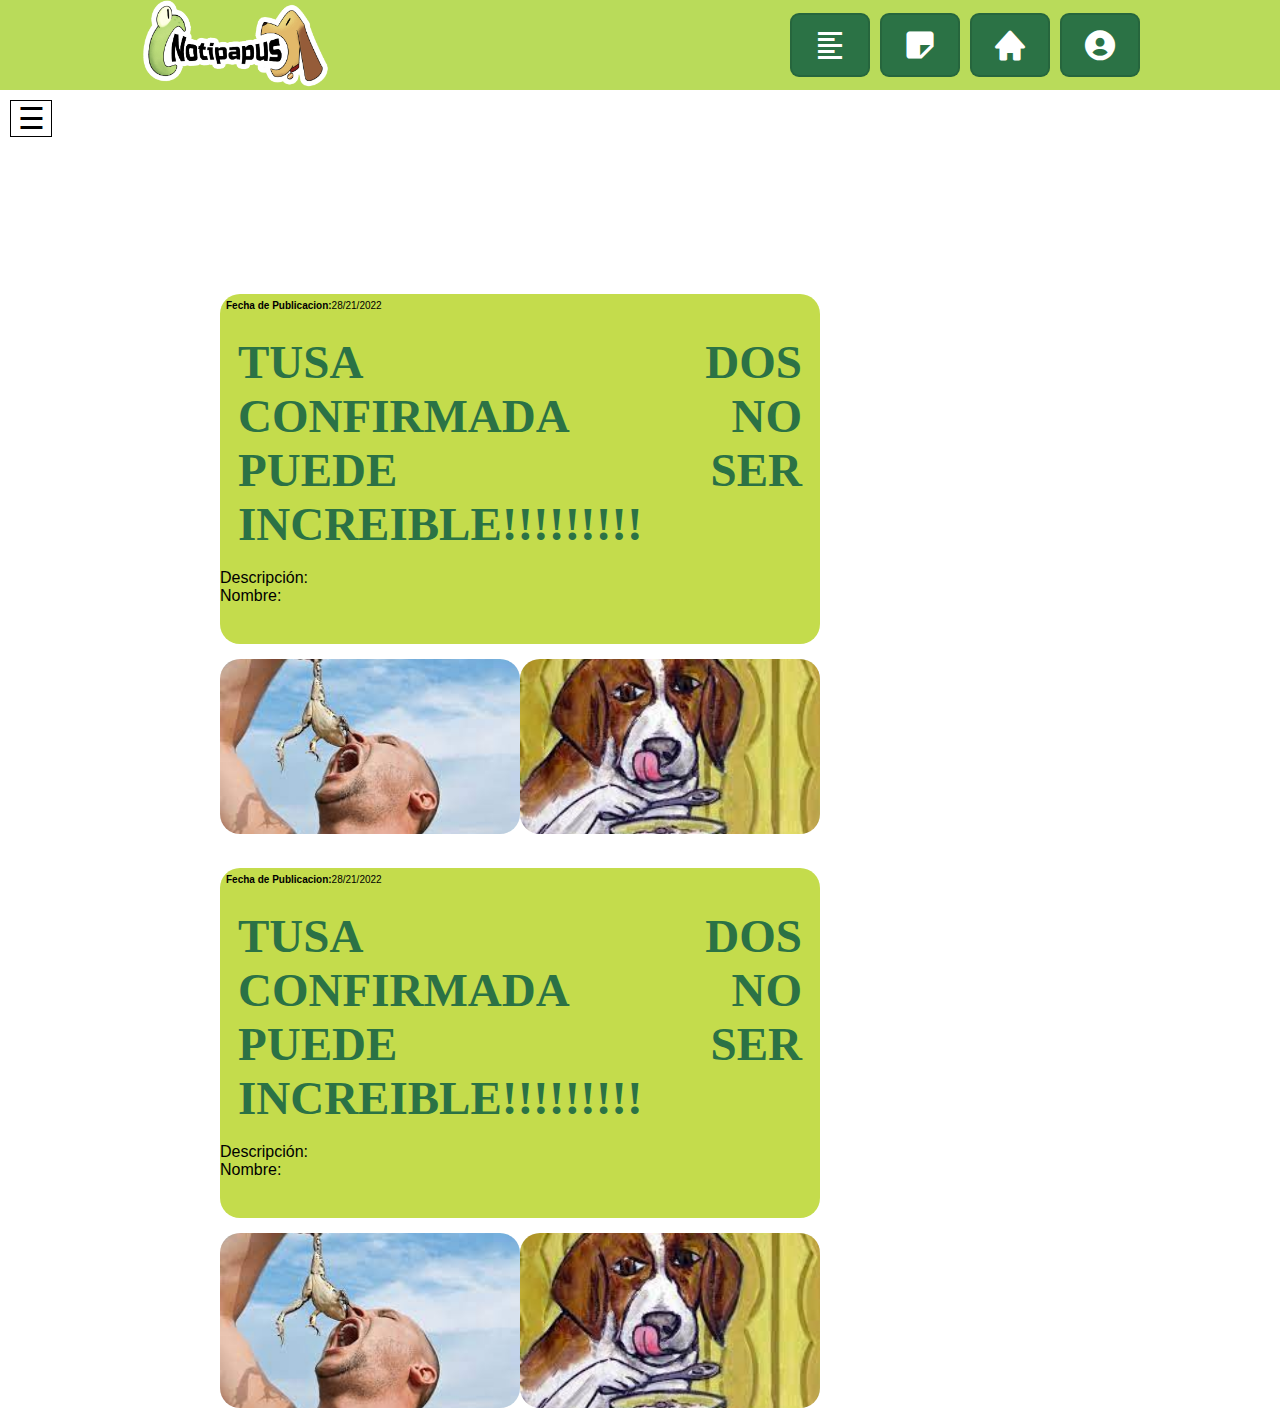
==== Dashboard/index.html @ 68c9abe8 "chido" ====
<!DOCTYPE html>
<html lang="en">

<head>
    <!---ICONOShsla-->
    <link href='https://unpkg.com/boxicons@2.1.1/css/boxicons.min.css' rel='stylesheet'>
    <link rel="stylesheet" href="https://cdnjs.cloudflare.com/ajax/libs/font-awesome/5.12.1/css/all.min.css">

    <meta chars¿et="utf-8" />
    <title>Dashboard</title>
    <link rel="stylesheet" href="css/style.css">

    <script src="js/jquery-3.6.0.min.js"></script>
</head>

<body>
    <header style="    background:hsla(76, 73%, 47%, 0.74) !important">

        <div class="inner-width">
            <a href="#" title="NOTIPAPU!!!" class="logo bx-flashing-hover"><img src="img/logonotipapus.png" alt=""></a>
            <i class='menu-toggle-btn bx bx-menu bx-md'></i>
            <nav class="navigation-menu">


                <a href="#" title="Sobre Nosotros" id="Nosotros" class='bx bx-align-left bx-md bx-tada-hover bx-border' '></i></a>
<a href="#" title="Crear Nota"  id="Notas"class='bx bxs-note bx-md bx-tada-hover bx-border '" ></i></a>
<a href="#" title="Inicio" id="Casa"class='crear bx bxs-home bx-md bx-tada-hover bx-border '"></i></a>
<a href="#" title="Perfil" id="Perfil"class='bx bxs-user-circle bx-md bx-tada-hover bx-border '"></i></a>

</nav>

</header>

    <div id="sidebar">
      
    <div class="toggle-btn">
        <span>&#9776;</span>        
    </div>
    <h1 style="float:right">SECCIONES</h1>
    <a>
        <img src="img/ranita.png" style="height:150px" alt="logotipo" class="Logo_Secciones">
    </a>

    <div class="custom">
        <div id="front_videos">
          <div class="large-2">
            <a>Deportes <br> </a>
            <a>Espectaculos <br> </a>
            <a>Deportes <br> </a>
            <a>Espectaculos <br> </a>
            <a>Deportes <br> </a>
            <a>Espectaculos <br> </a>
            <a>Deportes <br> </a>
            <a>Espectaculos <br> </a>          
            <a>Deportes <br> </a>
            <a>Espectaculos <br> </a>
            <a>Deportes <br> </a>
            <a>Espectaculos <br> </a>
            <a>Deportes <br> </a>
            <a>Espectaculos <br> </a>

          
            <div class="force-overflow"></div>
           
          </div>
          
        </div>
        
      </div>
      
     
  
<section class="Publicaciones">

  <div class="Casilla">
  
  
  <div class=CasillaFecha>
    <a style="font-weight:900">Fecha de Publicacion:</a><a>28/21/2022</a><br>  
  </div> 

  <div class="CasillaTitulo">            
  <span style=" font-weight:900"> TUSA DOS CONFIRMADA NO PUEDE SER INCREIBLE!!!!!!!!!</span><br>
  </div>
  <a style="font-weight:300"> Descripción:</a><br>        
  <a>Nombre:</a><br><br><br><br>  
  <table>   
  <a class="imagenPublic" ><img src="img/descarga.jpg" alt="logotipo" class="Logo_Secciones"></a>
 
  <a class="imagenPublic" ><img src="img/perrito.jfif" alt="logotipo" class="Logo_Secciones"></a>
   </table>  
</div>


<div class="Casilla">
  
  
  <div class=CasillaFecha>
    <a style="font-weight:900">Fecha de Publicacion:</a><a>28/21/2022</a><br>  
  </div> 

  <div class="CasillaTitulo">            
  <span style=" font-weight:900"> TUSA DOS CONFIRMADA NO PUEDE SER INCREIBLE!!!!!!!!!</span><br>
  </div>
  <a style="font-weight:300"> Descripción:</a><br>        
  <a>Nombre:</a><br><br><br><br>  
  <table>   
  <a class="imagenPublic" ><img src="img/descarga.jpg" alt="logotipo" class="Logo_Secciones"></a>
 
  <a class="imagenPublic" ><img src="img/perrito.jfif" alt="logotipo" class="Logo_Secciones"></a>
   </table>  
</div>




</section>


</div>


 


   

   <script src="js/abrir.js"> </script>
   <script src="js/Sidebar.js"> </script>
</body>
</html>
---- Dashboard/css/style.css ----
*{
    margin: 0;
    padding: 0;
    text-decoration: none;
    font-stretch: extra-condensed
}

html{
  height: 100%;

}

.Publicaciones .scroll {
  background-color: #fed9ff;
  width: 600px;
  height: 150px;
  overflow-x: hidden;
  overflow-y: auto;
  text-align: center;
  padding: 20px;
}

header
{
    height: 90px;
 
    top:0;
    left: 0;
    justify-content: space-between;
    align-items: center;
    transition:0.6s;
   
}
#Casa { 
    color:hsl(0, 0%, 100%);
    background: #2b7245; 
  animation-iteration-count:1;
  animation-duration:.3s;
    
  }
  #Perfil { 
    color:#ffffff;
    background: #2b7245; 
    animation-iteration-count:1;
    animation-duration:2s;
  }
  #Nosotros { 
    color:#ffffff;
    background: #2b7245; 
    animation-iteration-count:1;
    animation-duration:2s;
  }
  #Notas { 
    color:#ffffff;
    background: #2b7245; 
    animation-iteration-count:1;
    animation-duration:2s;
  }
  
  

.inner-width{

    max-width: 1000px;
    padding: 0 10px;
    margin: auto;
}



header.logo{
 
    position: relative;
    size: 2em;
    text-transform: uppercase;
}

.logo img{
    float:left;
    height: 90px;
}
.navigation-menu{
    float: right;
    display: flex;
    align-items: center;
    min-height: 90px;
    
}


.navigation-menu a{
    margin-left: 10px;
    color: #ddd;
    text-transform: uppercase;
    font-size: 14px;
    padding: 12px 20px;
    transition: 250ms;
    
  }


  


  .navigation-menu a:hover{
    background: #98ffb2;
    color: #2f3640;
    transform: scale(1.1);
  }
  
  .navigation-menu i{
    margin-right: 8px;
    font-size: 16px;
  }
  

  .menu-toggle-btn{
    float: right;
    height: 90px;
    line-height: 90px !important;
    color: rgb(0, 0, 0);
    font-size: 26px;
    display: none !important;
    cursor: pointer;
  }

  
  @media screen and (max-width:700px) {
    .menu-toggle-btn{
      display: block !important;
    }
  
    .navigation-menu{
      position: fixed;
      width: 60%;
      max-width: 400px;
      background:#2b7245;
      top: 90px;
      right: 0;
      display: none;
      padding: 20px 10px;
      box-sizing: border-box;
    }
  
    .navigation-menu::before{
      content: "";
      border-left: 10px solid transparent;
      border-right: 10px solid transparent;
      border-bottom: 10px solid #3C7A15;

    }
  
    .navigation-menu a{
      display: block;
      margin: 10px 0;
    }
  
    .navigation-menu.active{
      display: block;
    }
    #Casa{
        color:#1EFD57;
        background-color: #1f572d;
        }

    #Perfil{
            color:#1EFD57;
            background-color: #1f572d;
            }
    #Nosotros{
                color:#1EFD57;
                background-color: #1f572d;
                }
    #Notas{
             color:#1EFD57;
             background-color: #1f572d;
                    }
    #Casa::after{

        content: "Inicio";
        font-family:"Open Sans",sans-serif;
        color:#1EFD57;
    }
    #Perfil::after{

        content: "Perfil";
        font-family:"Open Sans",sans-serif;
        color:#1EFD57;
    }
    #Notas::after{
        
        content: "Noticias";
        font-family:"Open Sans",sans-serif;
        color:#1EFD57;
    }
    #Nosotros::after{

        content: "Nosotros";
        position: absolute;
      
        font-family:"Open Sans",sans-serif;
        color:#1EFD57;
    }

        
            
    
  }
  #sidebar{
    position: relative;
    width: 280px;
    height: 50%;
    top: 0px; 
    background:#58b196;
    left:-280px;
    transition: 250ms;
    font-family:'Poppins',sans-serif ;

}

#sidebar.active{
  left:0px;
}


#sidebar ul a{
  color: rba(230,230,230.9);
  text-align: center;
  padding: 15px 10px;
  border-bottom: 1px solid rgba(100, 100, 100, .3);
 

}



.large-2 a:hover{
 
  background:  rgba(136, 120, 26, 0.611);
  color: #28380e;
  font-size: 35px;
  height: 80px;
  font-weight:900;


 
}


.large-2 a{
  margin-left: 0px;
  float:left;
  font-weight:bolder;
 
  height: 60px;
  width: 270px;
  font-size: 27px;
  margin-bottom: 0px;
  color:#28380e;
  transition: 250ms;
  background:  rgb(201, 193, 75);
  cursor: pointer;
}


.large-2 {

  float: left;
  height: 500px;
  overflow-y: scroll;
  margin-bottom: 25px;
  width: 280px;
  background: #58b196;
}

.force-overflow {
  min-height: 450px;
}

.large-2::-webkit-scrollbar-track {
  border: 1px solid #000;
  padding: 2px 0;
  background-color: #404040;
}

.large-2::-webkit-scrollbar {
  width: 10px;
}

.large-2::-webkit-scrollbar-thumb {
  border-radius: 10px;
  box-shadow: inset 0 0 6px rgba(0,0,0,.3);
  background-color: #737272;
  border: 1px solid #000;
}




.Logo_Secciones{

margin: 0 auto;
cursor: pointer;


}

.Logo_Secciones.active{

  margin: 0 auto;
  cursor: pointer;
  animation-duration:.3s;
  animation-iteration-count:1;
  
  }

#sidebar .toggle-btn{
  position:absolute;
  left: 290px;
  top: 10px;
  cursor: pointer;
  
}
#sidebar .toggle-btn span{
  display: block;
  width: 40px;
  text-align:center;
  font-size:30px;
  border:1px solid ;
  
}


.Publicaciones {
 
  
  position:absolute; 
  top:-20px; 
  left:500px;
  border-radius: 20px;
  Width: 450px;
  height: 320px;

 }

 .imagenPublic img{
  height:200px;
  object-fit: cover;
  width: 50%;
  height: 50%;    
  object-fit: cover;
  border-radius: 20px;
 }

 .imagenPublic img:hover{
  height:250px;
  transition:0.6s;

 }
 
.Publicaciones .Casilla span{

  color: #2b7245;
}

.CasillaTitulo{
  overflow: hidden;
  text-align:justify;
  padding: 3%;
  font-size:47px;
 
  font-family: Impact ;
;}

.CasillaFecha{
  font-size:10px;
  float: center;
  padding: 1%;
}

.Casilla{
  background: rgba(196, 220, 76);
  border-radius: 20px;
  Width: 600px;
  height: 350px;
  margin-top: 14em;
 
  
  
}

 
.Casilla :hover{
   background: rgb(188, 166, 77);
  transition:0.6s;

 }

border-style:none;
border-width:40px;   
position:relative; 
top:-400px; 
left:400px;

color: #000;
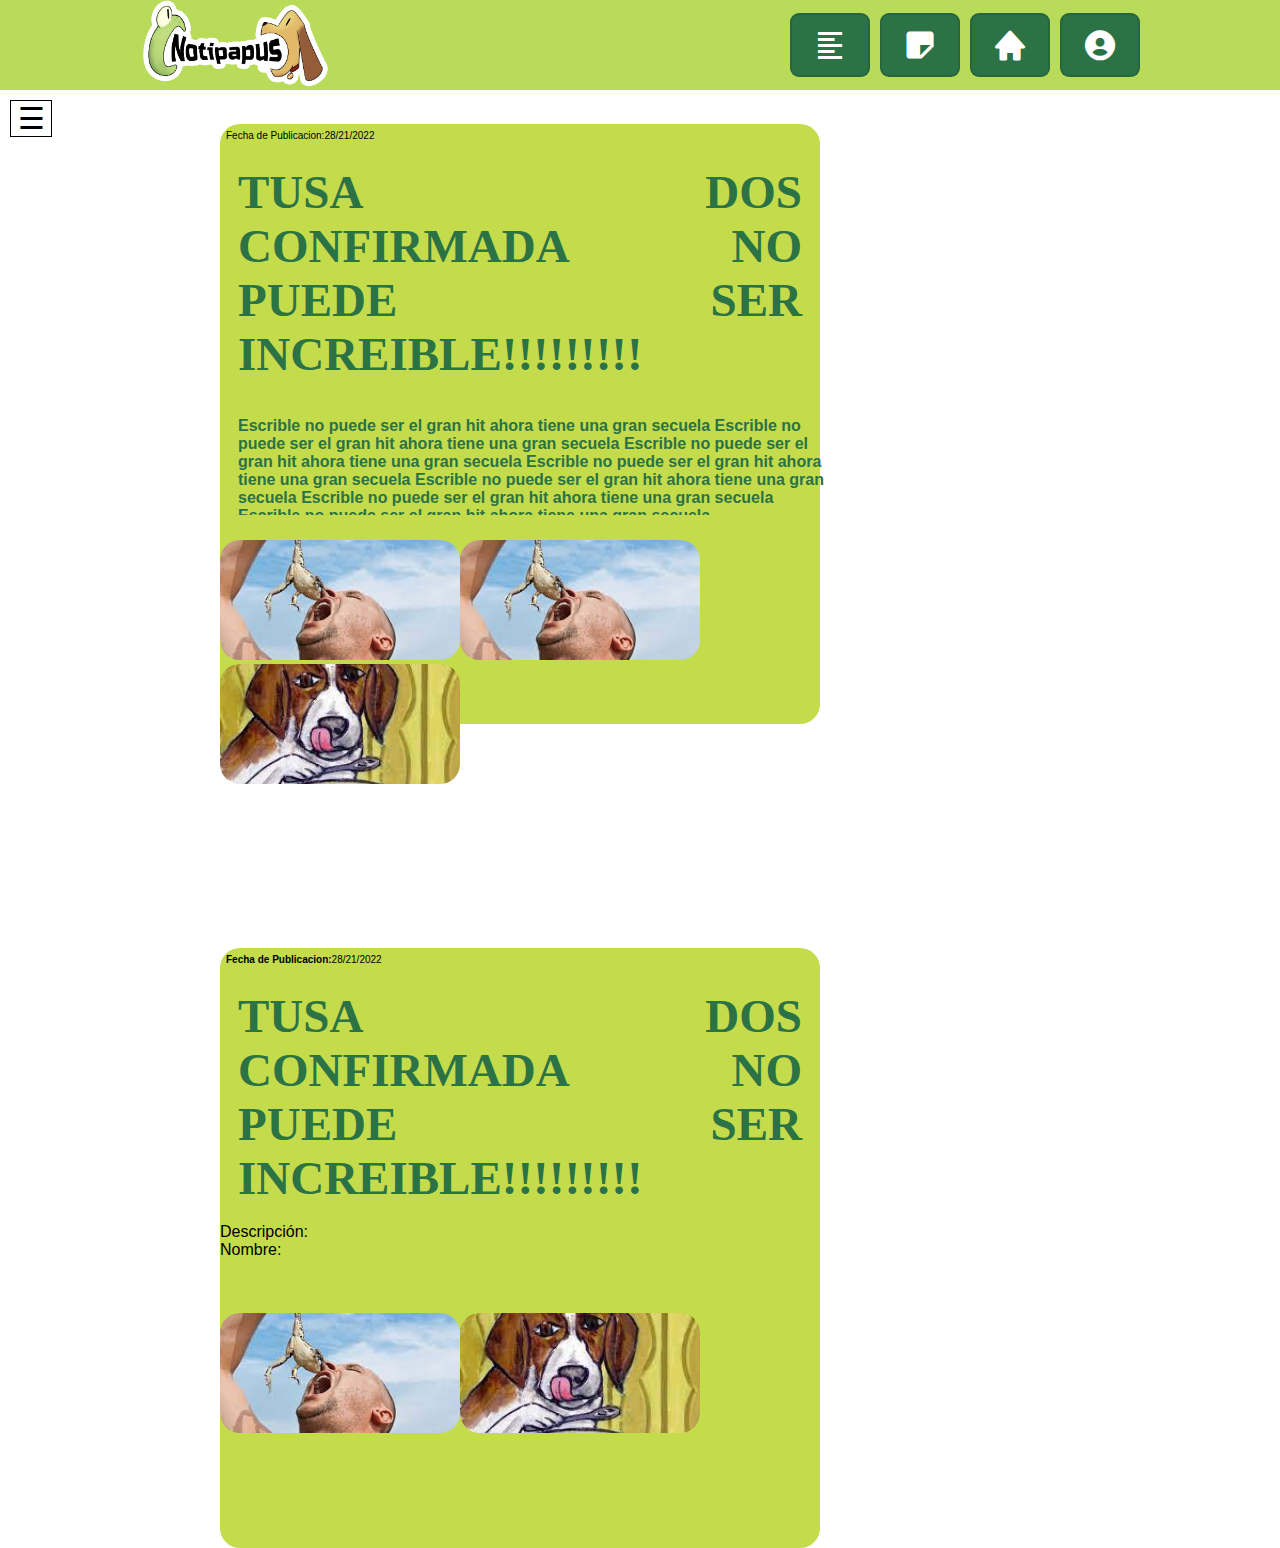
==== commit b5b5ee63: "Modificacion de  noticias" ====
--- a/Dashboard/index.html
+++ b/Dashboard/index.html
@@ -1,31 +1,36 @@
+
+
 <!DOCTYPE html>
+
+
 <html lang="en">
+<head>
+<!---ICONOShsla-->
+<link href="https://cdn.jsdelivr.net/npm/bootstrap@5.1.3/dist/css/bootstrap.min.css" rel="stylesheet" integrity="sha384-1BmE4kWBq78iYhFldvKuhfTAU6auU8tT94WrHftjDbrCEXSU1oBoqyl2QvZ6jIW3" crossorigin="anonymous">
 
-<head>
-    <!---ICONOShsla-->
     <link href='https://unpkg.com/boxicons@2.1.1/css/boxicons.min.css' rel='stylesheet'>
     <link rel="stylesheet" href="https://cdnjs.cloudflare.com/ajax/libs/font-awesome/5.12.1/css/all.min.css">
 
-    <meta chars¿et="utf-8" />
-    <title>Dashboard</title>
-    <link rel="stylesheet" href="css/style.css">
+<meta chars¿et="utf-8" />
+<title>Dashboard</title>
+<link rel="stylesheet" href="css/style.css">
 
-    <script src="js/jquery-3.6.0.min.js"></script>
+<script src="js/jquery-3.6.0.min.js"></script>
 </head>
+ 
+<body>
+<header style="    background:hsla(76, 73%, 47%, 0.74) !important">
 
-<body>
-    <header style="    background:hsla(76, 73%, 47%, 0.74) !important">
-
-        <div class="inner-width">
-            <a href="#" title="NOTIPAPU!!!" class="logo bx-flashing-hover"><img src="img/logonotipapus.png" alt=""></a>
-            <i class='menu-toggle-btn bx bx-menu bx-md'></i>
-            <nav class="navigation-menu">
+<div class="inner-width">
+<a href="#" title="NOTIPAPU!!!" class="logo bx-flashing-hover"><img src="img/logonotipapus.png" alt=""></a>
+<i class='menu-toggle-btn bx bx-menu bx-md'></i>
+<nav class= "navigation-menu" >
 
 
-                <a href="#" title="Sobre Nosotros" id="Nosotros" class='bx bx-align-left bx-md bx-tada-hover bx-border' '></i></a>
+<a href="#" title="Sobre Nosotros" id="Nosotros"class='bx bx-align-left bx-md bx-tada-hover bx-border'"></i></a>
 <a href="#" title="Crear Nota"  id="Notas"class='bx bxs-note bx-md bx-tada-hover bx-border '" ></i></a>
-<a href="#" title="Inicio" id="Casa"class='crear bx bxs-home bx-md bx-tada-hover bx-border '"></i></a>
-<a href="#" title="Perfil" id="Perfil"class='bx bxs-user-circle bx-md bx-tada-hover bx-border '"></i></a>
+<a href="#" title="Inicio" id="Casa"class='crear bx bxs-home bx-md bx-tada-hover bx-border'"></i></a>
+<a href="#" title="Perfil" id="Perfil"class='bx bxs-user-circle bx-md bx-tada-hover bx-border'"></i></a>
 
 </nav>
 
@@ -73,20 +78,30 @@
 <section class="Publicaciones">
 
   <div class="Casilla">
-  
-  
+    
+   
   <div class=CasillaFecha>
-    <a style="font-weight:900">Fecha de Publicacion:</a><a>28/21/2022</a><br>  
+   
+    <a >Fecha de Publicacion:</a><a>28/21/2022</a>   
   </div> 
+
 
   <div class="CasillaTitulo">            
   <span style=" font-weight:900"> TUSA DOS CONFIRMADA NO PUEDE SER INCREIBLE!!!!!!!!!</span><br>
+
   </div>
-  <a style="font-weight:300"> Descripción:</a><br>        
-  <a>Nombre:</a><br><br><br><br>  
+  <div style="font-weight:700" class="large-3">
+    <span >Escrible no puede ser el gran hit ahora tiene una gran secuela Escrible no puede ser el gran hit ahora tiene una gran secuela Escrible no puede ser el gran hit ahora tiene una gran secuela Escrible no puede ser el gran hit ahora tiene una gran secuela Escrible no puede ser el gran hit ahora tiene una gran secuela Escrible no puede ser el gran hit ahora tiene una gran secuela Escrible no puede ser el gran hit ahora tiene una gran secuela</span>
+
+    
+
+  </div>
+
+    <br><br><br>  
   <table>   
   <a class="imagenPublic" ><img src="img/descarga.jpg" alt="logotipo" class="Logo_Secciones"></a>
- 
+   <a class="imagenPublic" ><img src="img/descarga.jpg" alt="logotipo" class="Logo_Secciones"></a>
+
   <a class="imagenPublic" ><img src="img/perrito.jfif" alt="logotipo" class="Logo_Secciones"></a>
    </table>  
 </div>
@@ -112,20 +127,11 @@
 </div>
 
 
-
-
 </section>
 
-
 </div>
-
-
- 
-
-
-   
 
    <script src="js/abrir.js"> </script>
    <script src="js/Sidebar.js"> </script>
 </body>
-</html>+</html> --- a/Dashboard/css/style.css
+++ b/Dashboard/css/style.css
@@ -336,7 +336,7 @@
  
   
   position:absolute; 
-  top:-20px; 
+  top:-190px; 
   left:500px;
   border-radius: 20px;
   Width: 450px;
@@ -347,14 +347,16 @@
  .imagenPublic img{
   height:200px;
   object-fit: cover;
-  width: 50%;
-  height: 50%;    
+  width: 40%;
+  height: 20%;    
   object-fit: cover;
   border-radius: 20px;
  }
 
  .imagenPublic img:hover{
-  height:250px;
+  height:20%;
+  width: 60%;
+
   transition:0.6s;
 
  }
@@ -369,7 +371,6 @@
   text-align:justify;
   padding: 3%;
   font-size:47px;
- 
   font-family: Impact ;
 ;}
 
@@ -383,19 +384,74 @@
   background: rgba(196, 220, 76);
   border-radius: 20px;
   Width: 600px;
-  height: 350px;
+  height: 600px;
   margin-top: 14em;
- 
-  
-  
-}
-
- 
-.Casilla :hover{
-   background: rgb(188, 166, 77);
-  transition:0.6s;
-
- }
+}
+
+#Etiquetas{
+  background: rgb(195, 125, 92);
+  border-radius: 20px;
+  margin-top: 14em;
+  float:right;
+  padding: 10px;
+  
+}
+
+
+}
+
+ 
+
+
+
+ 
+.large-3 a{
+
+
+  font-weight:bolder;
+  display: block;
+  font-size: 17px;
+  margin-bottom: 0px;
+  transition: 250ms;
+
+}
+
+
+.large-3 {
+  padding: 3%;
+  float: left;
+  height: 80px;
+  overflow-y: scroll;
+  margin-bottom: 25px;
+  width: 600px;
+}
+
+.force-overflow3 {
+
+  min-height: 450px;
+}
+
+.large-3::-webkit-scrollbar-track {
+  
+  border: 1px solid #000;
+  padding: 2px 0;
+  background-color: #404040;
+}
+
+.large-3::-webkit-scrollbar {
+  
+  width: 10px;
+}
+
+.large-3::-webkit-scrollbar-thumb {
+  
+  border-radius: 10px;
+  box-shadow: inset 0 0 6px rgba(0,0,0,.3);
+  background-color: #737272;
+  border: 1px solid #000;
+}
+
+ 
 
 border-style:none;
 border-width:40px;   
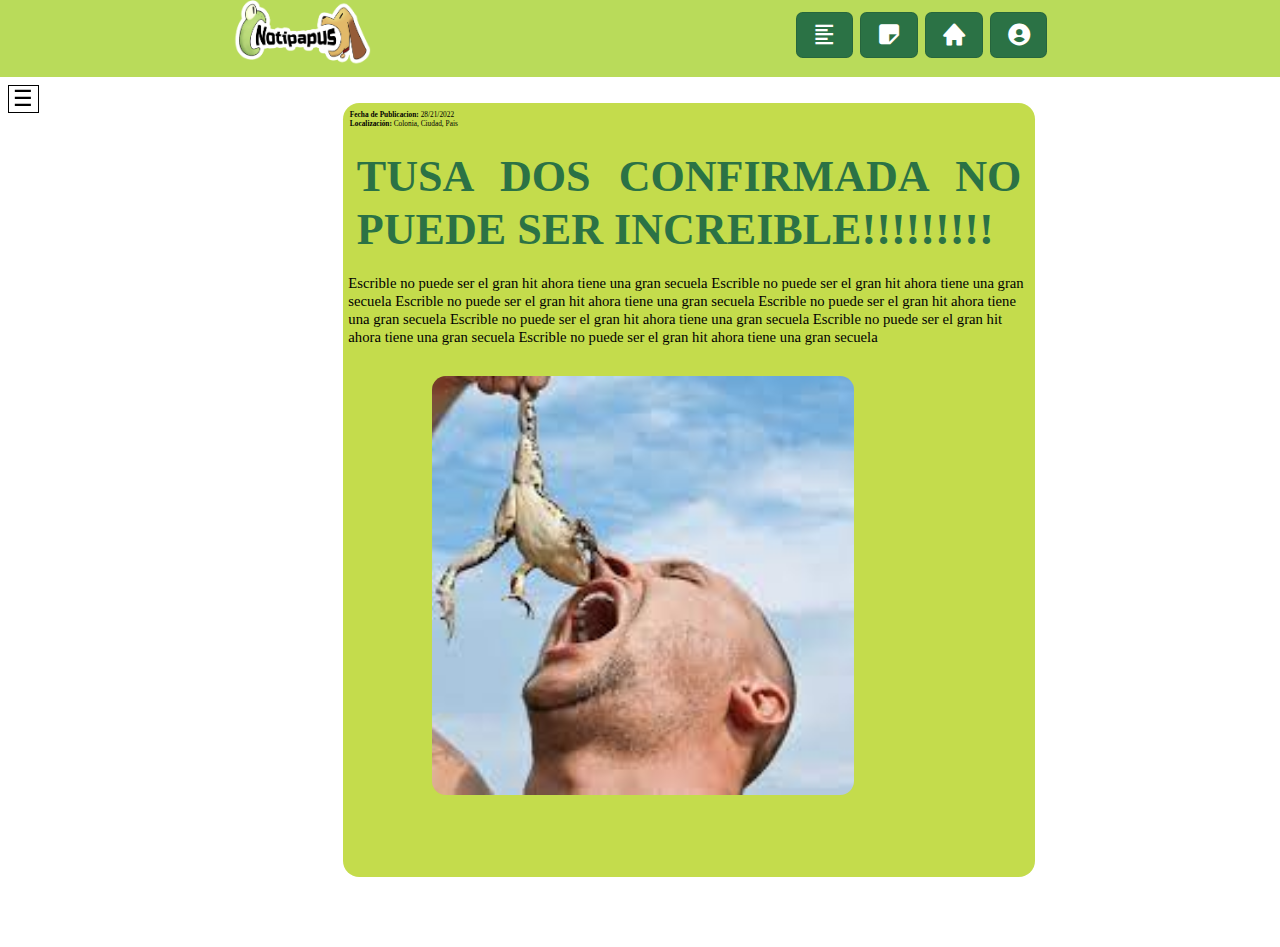
==== commit c75b1953: "modificacion de noticias" ====
--- a/Dashboard/index.html
+++ b/Dashboard/index.html
@@ -37,14 +37,18 @@
 </header>
 
     <div id="sidebar">
-      
+      <div class="custom">
     <div class="toggle-btn">
         <span>&#9776;</span>        
     </div>
-    <h1 style="float:right">SECCIONES</h1>
+  </div>
+  
+    <h1 style="font-weight:1000">SECCIONES</h1><br><br>
     <a>
-        <img src="img/ranita.png" style="height:150px" alt="logotipo" class="Logo_Secciones">
+      <div class="Logo_Secciones">
+        <img src="img/ranita.png" style="height:150px" alt="logotipo" >
     </a>
+  </div>
 
     <div class="custom">
         <div id="front_videos">
@@ -70,10 +74,10 @@
           </div>
           
         </div>
-        
+   
       </div>
       
-     
+     </div>
   
 <section class="Publicaciones">
 
@@ -82,7 +86,9 @@
    
   <div class=CasillaFecha>
    
-    <a >Fecha de Publicacion:</a><a>28/21/2022</a>   
+    <a style="font-weight:700">Fecha de Publicacion: </a><a>28/21/2022</a> <br>
+    <a style="font-weight:700">Localización: </a><a>Colonia, </a><a>Ciudad, </a><a>Pais </a>   
+ 
   </div> 
 
 
@@ -90,46 +96,29 @@
   <span style=" font-weight:900"> TUSA DOS CONFIRMADA NO PUEDE SER INCREIBLE!!!!!!!!!</span><br>
 
   </div>
-  <div style="font-weight:700" class="large-3">
-    <span >Escrible no puede ser el gran hit ahora tiene una gran secuela Escrible no puede ser el gran hit ahora tiene una gran secuela Escrible no puede ser el gran hit ahora tiene una gran secuela Escrible no puede ser el gran hit ahora tiene una gran secuela Escrible no puede ser el gran hit ahora tiene una gran secuela Escrible no puede ser el gran hit ahora tiene una gran secuela Escrible no puede ser el gran hit ahora tiene una gran secuela</span>
-
-    
-
+  <div  class="large-3" style="font-weight:700" >
+    <a>Escrible no puede ser el gran hit ahora tiene una gran secuela Escrible no puede ser el gran hit ahora tiene una gran secuela Escrible no puede ser el gran hit ahora tiene una gran secuela Escrible no puede ser el gran hit ahora tiene una gran secuela Escrible no puede ser el gran hit ahora tiene una gran secuela Escrible no puede ser el gran hit ahora tiene una gran secuela Escrible no puede ser el gran hit ahora tiene una gran secuela</a>
   </div>
 
     <br><br><br>  
-  <table>   
-  <a class="imagenPublic" ><img src="img/descarga.jpg" alt="logotipo" class="Logo_Secciones"></a>
-   <a class="imagenPublic" ><img src="img/descarga.jpg" alt="logotipo" class="Logo_Secciones"></a>
-
-  <a class="imagenPublic" ><img src="img/perrito.jfif" alt="logotipo" class="Logo_Secciones"></a>
-   </table>  
+<div class="ConjuntoImg">
+  <a class="imagenPublic" ><img src="img/descarga.jpg" alt="logotipo" ></a>
+   
+</div>
 </div>
 
 
-<div class="Casilla">
-  
-  
-  <div class=CasillaFecha>
-    <a style="font-weight:900">Fecha de Publicacion:</a><a>28/21/2022</a><br>  
-  </div> 
 
-  <div class="CasillaTitulo">            
-  <span style=" font-weight:900"> TUSA DOS CONFIRMADA NO PUEDE SER INCREIBLE!!!!!!!!!</span><br>
-  </div>
-  <a style="font-weight:300"> Descripción:</a><br>        
-  <a>Nombre:</a><br><br><br><br>  
-  <table>   
-  <a class="imagenPublic" ><img src="img/descarga.jpg" alt="logotipo" class="Logo_Secciones"></a>
- 
-  <a class="imagenPublic" ><img src="img/perrito.jfif" alt="logotipo" class="Logo_Secciones"></a>
-   </table>  
+
+
 </div>
+
+
 
 
 </section>
 
-</div>
+
 
    <script src="js/abrir.js"> </script>
    <script src="js/Sidebar.js"> </script>
--- a/Dashboard/css/style.css
+++ b/Dashboard/css/style.css
@@ -1,13 +1,22 @@
+:root{
+  --Zoom:95%;
+  --noti-lado:100px:
+}
+
+
 
 *{
     margin: 0;
     padding: 0;
     text-decoration: none;
-    font-stretch: extra-condensed
+    font-stretch: extra-condensed;
+    zoom: var(--Zoom);
 }
 
 html{
   height: 100%;
+
+
 
 }
 
@@ -124,13 +133,20 @@
     display: none !important;
     cursor: pointer;
   }
-
+.custom{
+  position:fixed;
+
+}
   
   @media screen and (max-width:700px) {
     .menu-toggle-btn{
       display: block !important;
     }
   
+    .Publicaciones{
+      display: block !important;
+
+    }
     .navigation-menu{
       position: fixed;
       width: 60%;
@@ -207,16 +223,22 @@
             
     
   }
+
+
   #sidebar{
-    position: relative;
+    position: fixed;
     width: 280px;
     height: 50%;
-    top: 0px; 
+    top: 90px; 
     background:#58b196;
     left:-280px;
     transition: 250ms;
-    font-family:'Poppins',sans-serif ;
-
+  
+
+}
+#sidebar h1{
+  position: fixed;
+  font-family:'Poppins',sans-serif ;
 }
 
 #sidebar.active{
@@ -252,9 +274,8 @@
   margin-left: 0px;
   float:left;
   font-weight:bolder;
- 
   height: 60px;
-  width: 270px;
+  width: 333px;
   font-size: 27px;
   margin-bottom: 0px;
   color:#28380e;
@@ -270,7 +291,7 @@
   height: 500px;
   overflow-y: scroll;
   margin-bottom: 25px;
-  width: 280px;
+  width: 325px;
   background: #58b196;
 }
 
@@ -316,8 +337,8 @@
   }
 
 #sidebar .toggle-btn{
-  position:absolute;
-  left: 290px;
+  position:relative;
+  left: 320px;
   top: 10px;
   cursor: pointer;
   
@@ -333,46 +354,50 @@
 
 
 .Publicaciones {
- 
-  
   position:absolute; 
-  top:-190px; 
-  left:500px;
+  justify-content: space-between;
+
+  left:400px;
+
+  margin-top: 0em;
+ }
+ .ConjuntoImg{
+  margin-left: 115px; 
+}
+
+ .ConjuntoImg .imagenPublic img{
+
+  object-fit:cover;
   border-radius: 20px;
-  Width: 450px;
-  height: 320px;
-
+  width:70%;
+  height: 600px;
  }
 
- .imagenPublic img{
-  height:200px;
-  object-fit: cover;
-  width: 40%;
-  height: 20%;    
-  object-fit: cover;
-  border-radius: 20px;
+ .imagenPublic img:hover{
+ 
+ 
+  object-fit:cover;
+  -webkit-transform:scale(1.3);
+  transform:scale(1.1);
+  transition:0.6s;
+
  }
-
- .imagenPublic img:hover{
-  height:20%;
-  width: 60%;
-
-  transition:0.6s;
-
- }
  
 .Publicaciones .Casilla span{
 
   color: #2b7245;
 }
 
+
+
+
 .CasillaTitulo{
-  overflow: hidden;
+  margin-right: lado;
   text-align:justify;
-  padding: 3%;
-  font-size:47px;
-  font-family: Impact ;
-;}
+  padding: 2%;
+  font-size:60px;
+  font-family: Impact;
+}
 
 .CasillaFecha{
   font-size:10px;
@@ -383,72 +408,69 @@
 .Casilla{
   background: rgba(196, 220, 76);
   border-radius: 20px;
-  Width: 600px;
-  height: 600px;
-  margin-top: 14em;
+  Width: 850px;
+  height: 950px;
+  margin-top: 2em;
+  
 }
 
 #Etiquetas{
   background: rgb(195, 125, 92);
   border-radius: 20px;
   margin-top: 14em;
+  
   float:right;
   padding: 10px;
   
 }
 
-
-}
-
- 
-
-
-
  
 .large-3 a{
 
 
   font-weight:bolder;
-  display: block;
-  font-size: 17px;
-  margin-bottom: 0px;
-  transition: 250ms;
+  font-weight:500
+
 
 }
 
 
 .large-3 {
-  padding: 3%;
+  padding: 7px;
   float: left;
-  height: 80px;
+  font-size: 20px;
+
+  height: 100px;
   overflow-y: scroll;
   margin-bottom: 25px;
-  width: 600px;
+  width: 890px;
+ 
 }
 
 .force-overflow3 {
-
+ 
   min-height: 450px;
 }
 
 .large-3::-webkit-scrollbar-track {
-  
+   display: none;
   border: 1px solid #000;
   padding: 2px 0;
   background-color: #404040;
+ 
 }
 
 .large-3::-webkit-scrollbar {
-  
+  display: block;
   width: 10px;
 }
 
 .large-3::-webkit-scrollbar-thumb {
   
   border-radius: 10px;
-  box-shadow: inset 0 0 6px rgba(0,0,0,.3);
-  background-color: #737272;
-  border: 1px solid #000;
+  box-shadow: inset 0 0 6px rgba(255, 219, 18, 0.3);
+  background-color: #d38810;
+  border: 1px solid rgb(117, 33, 33);
 }
 
  
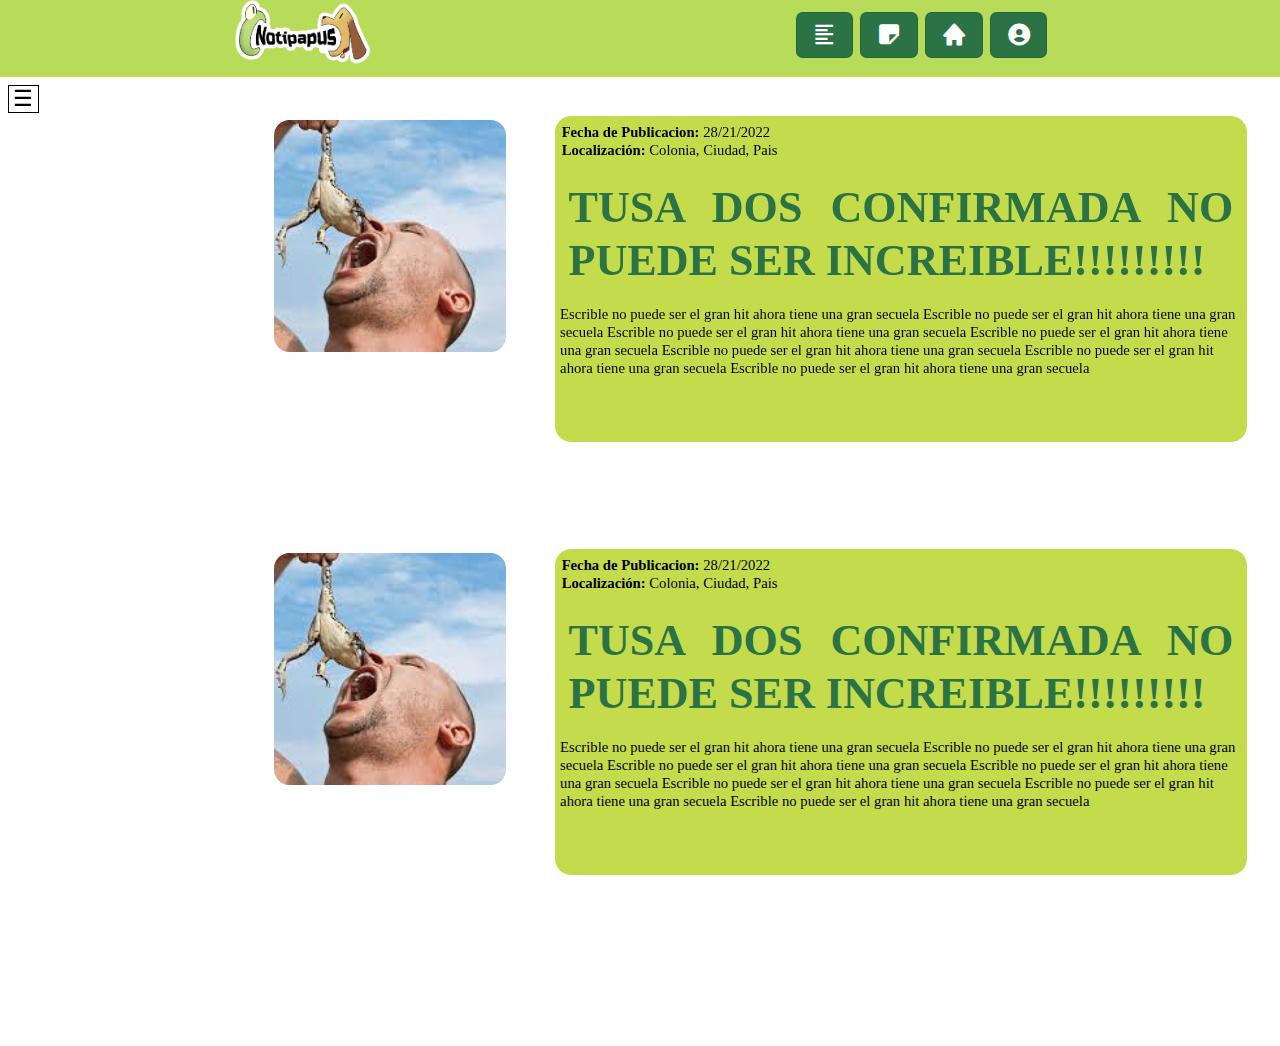
==== commit f3d7c885: "Dashboard casi completo" ====
--- a/Dashboard/index.html
+++ b/Dashboard/index.html
@@ -75,12 +75,15 @@
           
         </div>
    
+    
       </div>
-      
      </div>
-  
+     <div class="ConjuntoImg">
+      <a class="imagenPublic" ><img src="img/descarga.jpg" alt="logotipo" ></a>
+       
+    </div>
 <section class="Publicaciones">
-
+ 
   <div class="Casilla">
     
    
@@ -101,22 +104,42 @@
   </div>
 
     <br><br><br>  
+
+</div>
+</section>
+
+
 <div class="ConjuntoImg">
   <a class="imagenPublic" ><img src="img/descarga.jpg" alt="logotipo" ></a>
    
 </div>
+<section class="Publicaciones">
+
+<div class="Casilla">
+
+
+<div class=CasillaFecha>
+
+<a style="font-weight:700">Fecha de Publicacion: </a><a>28/21/2022</a> <br>
+<a style="font-weight:700">Localización: </a><a>Colonia, </a><a>Ciudad, </a><a>Pais </a>   
+
+</div> 
+
+
+<div class="CasillaTitulo">            
+<span style=" font-weight:900"> TUSA DOS CONFIRMADA NO PUEDE SER INCREIBLE!!!!!!!!!</span><br>
+
+</div>
+<div  class="large-3" style="font-weight:700" >
+<a>Escrible no puede ser el gran hit ahora tiene una gran secuela Escrible no puede ser el gran hit ahora tiene una gran secuela Escrible no puede ser el gran hit ahora tiene una gran secuela Escrible no puede ser el gran hit ahora tiene una gran secuela Escrible no puede ser el gran hit ahora tiene una gran secuela Escrible no puede ser el gran hit ahora tiene una gran secuela Escrible no puede ser el gran hit ahora tiene una gran secuela</a>
 </div>
 
+<br><br><br>  
+
+</div>
+</section>
 
 
-
-
-</div>
-
-
-
-
-</section>
 
 
 
--- a/Dashboard/css/style.css
+++ b/Dashboard/css/style.css
@@ -142,11 +142,10 @@
     .menu-toggle-btn{
       display: block !important;
     }
-  
-    .Publicaciones{
-      display: block !important;
-
-    }
+  .Publicaciones{
+    display: none;
+  }
+  
     .navigation-menu{
       position: fixed;
       width: 60%;
@@ -354,23 +353,25 @@
 
 
 .Publicaciones {
-  position:absolute; 
+  position:relative; 
   justify-content: space-between;
-
   left:400px;
-
-  margin-top: 0em;
+  margin-top: -200px;
+  top:-80px;
  }
+
  .ConjuntoImg{
-  margin-left: 115px; 
+  margin-left: 320px;
+  margin-top: 50px;
+
 }
 
  .ConjuntoImg .imagenPublic img{
 
   object-fit:cover;
   border-radius: 20px;
-  width:70%;
-  height: 600px;
+  width:300px;
+  height: 300px;
  }
 
  .imagenPublic img:hover{
@@ -392,7 +393,6 @@
 
 
 .CasillaTitulo{
-  margin-right: lado;
   text-align:justify;
   padding: 2%;
   font-size:60px;
@@ -400,7 +400,7 @@
 }
 
 .CasillaFecha{
-  font-size:10px;
+  font-size:20px;
   float: center;
   padding: 1%;
 }
@@ -409,15 +409,14 @@
   background: rgba(196, 220, 76);
   border-radius: 20px;
   Width: 850px;
-  height: 950px;
-  margin-top: 2em;
-  
+  height: 400px;
+  margin-left:260px;
 }
 
 #Etiquetas{
   background: rgb(195, 125, 92);
   border-radius: 20px;
-  margin-top: 14em;
+  margin-top: 0em;
   
   float:right;
   padding: 10px;
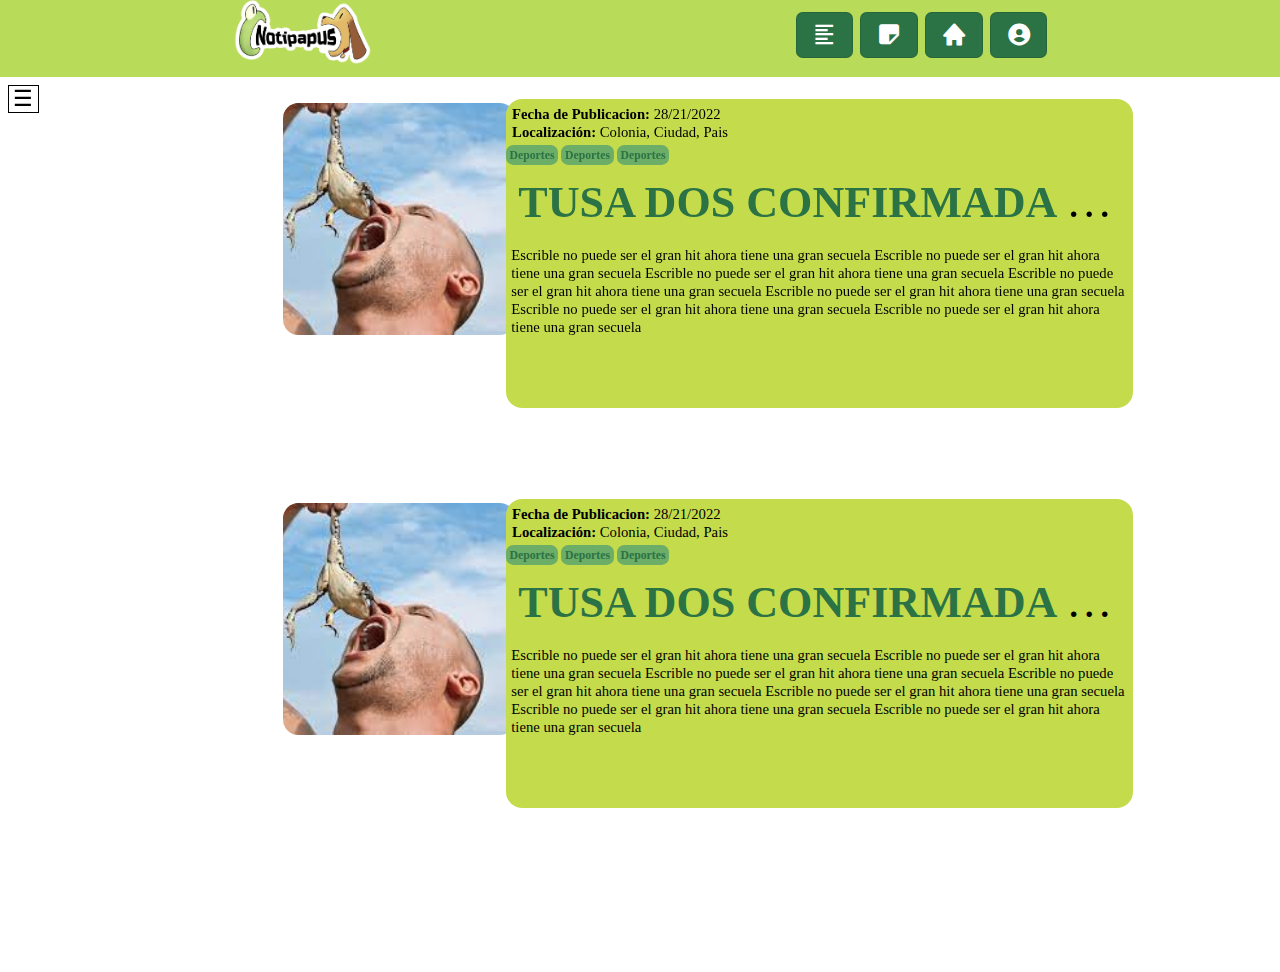
==== commit 150f7fbb: "modificación del inicio_2" ====
--- a/Dashboard/index.html
+++ b/Dashboard/index.html
@@ -84,15 +84,21 @@
     </div>
 <section class="Publicaciones">
  
+ 
   <div class="Casilla">
-    
-   
+  
   <div class=CasillaFecha>
    
     <a style="font-weight:700">Fecha de Publicacion: </a><a>28/21/2022</a> <br>
-    <a style="font-weight:700">Localización: </a><a>Colonia, </a><a>Ciudad, </a><a>Pais </a>   
+    <a style="font-weight:700">Localización: </a><a>Colonia, </a><a>Ciudad, </a><a>Pais </a><br> 
  
   </div> 
+  <div  class="large-4">
+  <span >Deportes</span>
+  <span >Deportes</span>
+  <span >Deportes</span>
+  
+</div>
 
 
   <div class="CasillaTitulo">            
@@ -115,15 +121,21 @@
 </div>
 <section class="Publicaciones">
 
+
 <div class="Casilla">
-
 
 <div class=CasillaFecha>
 
 <a style="font-weight:700">Fecha de Publicacion: </a><a>28/21/2022</a> <br>
-<a style="font-weight:700">Localización: </a><a>Colonia, </a><a>Ciudad, </a><a>Pais </a>   
+<a style="font-weight:700">Localización: </a><a>Colonia, </a><a>Ciudad, </a><a>Pais </a><br> 
 
 </div> 
+<div  class="large-4">
+<span >Deportes</span>
+<span >Deportes</span>
+<span >Deportes</span>
+
+</div>
 
 
 <div class="CasillaTitulo">            
--- a/Dashboard/css/style.css
+++ b/Dashboard/css/style.css
@@ -15,7 +15,6 @@
 
 html{
   height: 100%;
-
 
 
 }
@@ -32,6 +31,7 @@
 
 header
 {
+  
     height: 90px;
  
     top:0;
@@ -354,15 +354,14 @@
 
 .Publicaciones {
   position:relative; 
-  justify-content: space-between;
   left:400px;
   margin-top: -200px;
   top:-80px;
  }
 
  .ConjuntoImg{
-  margin-left: 320px;
-  margin-top: 50px;
+  margin-left: 330px;
+  margin-top: 30px;
 
 }
 
@@ -372,6 +371,7 @@
   border-radius: 20px;
   width:300px;
   height: 300px;
+  
  }
 
  .imagenPublic img:hover{
@@ -397,6 +397,10 @@
   padding: 2%;
   font-size:60px;
   font-family: Impact;
+  width: 800px;
+  white-space: nowrap;
+      text-overflow: ellipsis;
+      overflow: hidden;
 }
 
 .CasillaFecha{
@@ -408,9 +412,9 @@
 .Casilla{
   background: rgba(196, 220, 76);
   border-radius: 20px;
-  Width: 850px;
-  height: 400px;
-  margin-left:260px;
+  Width: 770px;
+  height: 380px;
+  margin-left:200px;
 }
 
 #Etiquetas{
@@ -438,11 +442,10 @@
   padding: 7px;
   float: left;
   font-size: 20px;
-
-  height: 100px;
+  height: 130px;
   overflow-y: scroll;
   margin-bottom: 25px;
-  width: 890px;
+  width: 800px;
  
 }
 
@@ -452,7 +455,7 @@
 }
 
 .large-3::-webkit-scrollbar-track {
-   display: none;
+  display: none;
   border: 1px solid #000;
   padding: 2px 0;
   background-color: #404040;
@@ -472,7 +475,13 @@
   border: 1px solid rgb(117, 33, 33);
 }
 
- 
+ .large-4 span{
+  font-weight:700;
+   background-color: rgb(108, 173, 104);
+   border-radius: 10px;
+   padding: 5px;
+
+ }
 
 border-style:none;
 border-width:40px;   
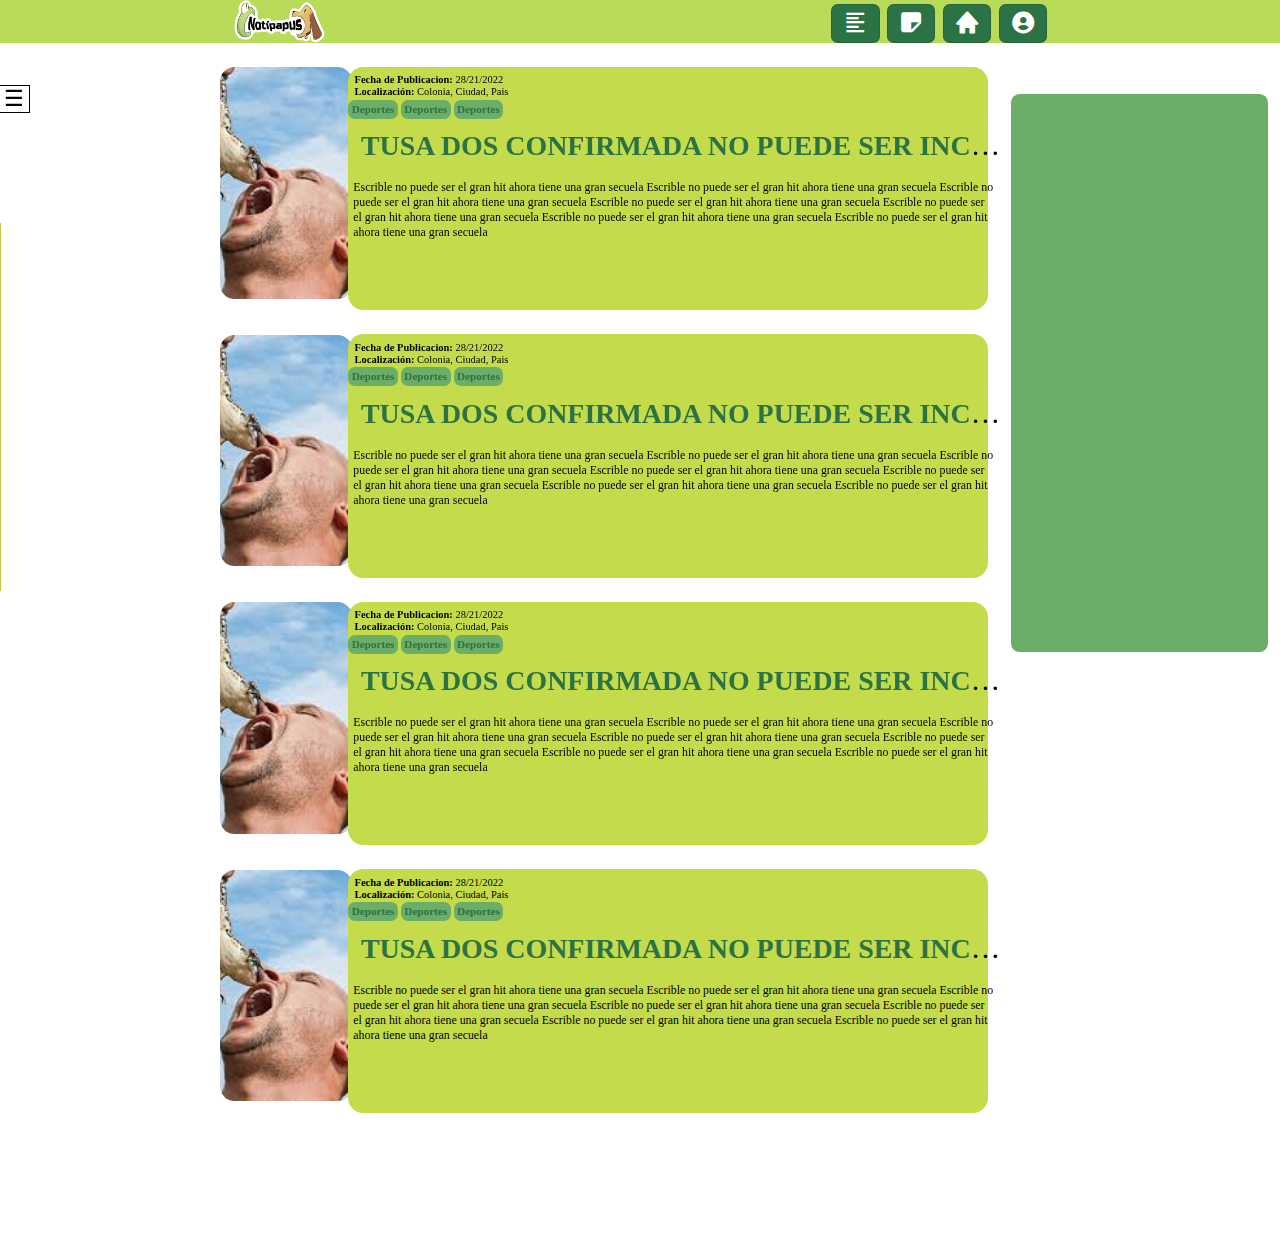
==== commit 9b4d4c6d: "dashboard casi completo" ====
--- a/Dashboard/index.html
+++ b/Dashboard/index.html
@@ -1,161 +1,249 @@
-
-
 <!DOCTYPE html>
 
 
 <html lang="en">
+
 <head>
-<!---ICONOShsla-->
-<link href="https://cdn.jsdelivr.net/npm/bootstrap@5.1.3/dist/css/bootstrap.min.css" rel="stylesheet" integrity="sha384-1BmE4kWBq78iYhFldvKuhfTAU6auU8tT94WrHftjDbrCEXSU1oBoqyl2QvZ6jIW3" crossorigin="anonymous">
-
-    <link href='https://unpkg.com/boxicons@2.1.1/css/boxicons.min.css' rel='stylesheet'>
-    <link rel="stylesheet" href="https://cdnjs.cloudflare.com/ajax/libs/font-awesome/5.12.1/css/all.min.css">
-
-<meta chars¿et="utf-8" />
-<title>Dashboard</title>
-<link rel="stylesheet" href="css/style.css">
-
-<script src="js/jquery-3.6.0.min.js"></script>
+  <!---ICONOShsla-->
+  <link href="https://cdn.jsdelivr.net/npm/bootstrap@5.1.3/dist/css/bootstrap.min.css" rel="stylesheet"
+    integrity="sha384-1BmE4kWBq78iYhFldvKuhfTAU6auU8tT94WrHftjDbrCEXSU1oBoqyl2QvZ6jIW3" crossorigin="anonymous">
+
+  <link href='https://unpkg.com/boxicons@2.1.1/css/boxicons.min.css' rel='stylesheet'>
+  <link rel="stylesheet" href="https://cdnjs.cloudflare.com/ajax/libs/font-awesome/5.12.1/css/all.min.css">
+
+  <meta charset="utf-8" />
+  <title>Dashboard</title>
+  <link rel="stylesheet" href="css/style.css">
+
+  <script src="js/jquery-3.6.0.min.js"></script>
 </head>
- 
+
 <body>
-<header style="    background:hsla(76, 73%, 47%, 0.74) !important">
-
-<div class="inner-width">
-<a href="#" title="NOTIPAPU!!!" class="logo bx-flashing-hover"><img src="img/logonotipapus.png" alt=""></a>
-<i class='menu-toggle-btn bx bx-menu bx-md'></i>
-<nav class= "navigation-menu" >
-
-
-<a href="#" title="Sobre Nosotros" id="Nosotros"class='bx bx-align-left bx-md bx-tada-hover bx-border'"></i></a>
-<a href="#" title="Crear Nota"  id="Notas"class='bx bxs-note bx-md bx-tada-hover bx-border '" ></i></a>
-<a href="#" title="Inicio" id="Casa"class='crear bx bxs-home bx-md bx-tada-hover bx-border'"></i></a>
-<a href="#" title="Perfil" id="Perfil"class='bx bxs-user-circle bx-md bx-tada-hover bx-border'"></i></a>
-
-</nav>
-
-</header>
-
-    <div id="sidebar">
-      <div class="custom">
-    <div class="toggle-btn">
-        <span>&#9776;</span>        
-    </div>
-  </div>
-  
-    <h1 style="font-weight:1000">SECCIONES</h1><br><br>
+  <header style="    background:hsla(76, 73%, 47%, 0.74) !important">
+
+    <div class="inner-width">
+      <a href="#" title="NOTIPAPU!!!" class="logo bx-flashing-hover"><img src="img/logonotipapus.png" alt=""></a>
+      <i class='menu-toggle-btn bx bx-menu bx-md'></i>
+      <nav class="navigation-menu">
+
+
+        <a href="#" title="Sobre Nosotros" id="Nosotros" class='bx bx-align-left bx-md bx-tada-hover bx-border'></i></a>
+        <a href="#" title="Crear Nota" id="Notas" class='bx bxs-note bx-md bx-tada-hover bx-border '></i></a>
+        <a href="#" title="Inicio" id="Casa" class='crear bx bxs-home bx-md bx-tada-hover bx-border'></i></a>
+        <a href="#" title="Perfil" id="Perfil" class='bx bxs-user-circle bx-md bx-tada-hover bx-border'></i></a>
+
+      </nav>
+
+  </header>
+  <section class="Reciente">
+   <div class=="Reciente-Box">
+
+   </div>
+  </section>
+
+
+  <div id="sidebar">
+    <div class="custom">
+      <div class="toggle-btn">
+        <span>&#9776;</span>
+      </div>
+    </div>
+
+    <h1 style="font-weight:400">SECCIONES</h1><br><br>
     <a>
       <div class="Logo_Secciones">
-        <img src="img/ranita.png" style="height:150px" alt="logotipo" >
+        <img src="img/ranita.png" style="height:150px" alt="logotipo">
     </a>
   </div>
 
-    <div class="custom">
-        <div id="front_videos">
-          <div class="large-2">
-            <a>Deportes <br> </a>
-            <a>Espectaculos <br> </a>
-            <a>Deportes <br> </a>
-            <a>Espectaculos <br> </a>
-            <a>Deportes <br> </a>
-            <a>Espectaculos <br> </a>
-            <a>Deportes <br> </a>
-            <a>Espectaculos <br> </a>          
-            <a>Deportes <br> </a>
-            <a>Espectaculos <br> </a>
-            <a>Deportes <br> </a>
-            <a>Espectaculos <br> </a>
-            <a>Deportes <br> </a>
-            <a>Espectaculos <br> </a>
-
-          
-            <div class="force-overflow"></div>
-           
-          </div>
-          
-        </div>
-   
-    
-      </div>
-     </div>
-     <div class="ConjuntoImg">
-      <a class="imagenPublic" ><img src="img/descarga.jpg" alt="logotipo" ></a>
-       
-    </div>
-<section class="Publicaciones">
+  <div class="custom">
+    <div id="front_videos">
+      <div class="large-2">
+        <a>Deportes <br> </a>
+        <a>Espectaculos <br> </a>
+        <a>Deportes <br> </a>
+        <a>Espectaculos <br> </a>
+        <a>Deportes <br> </a>
+        <a>Espectaculos <br> </a>
+        <a>Deportes <br> </a>
+        <a>Espectaculos <br> </a>
+        <a>Deportes <br> </a>
+        <a>Espectaculos <br> </a>
+        <a>Deportes <br> </a>
+        <a>Espectaculos <br> </a>
+        <a>Deportes <br> </a>
+        <a>Espectaculos <br> </a>
+
+
+        <div class="force-overflow"></div>
+      </div>
+    </div>
+  </div>
+  </div>
+
  
- 
-  <div class="Casilla">
-  
-  <div class=CasillaFecha>
-   
-    <a style="font-weight:700">Fecha de Publicacion: </a><a>28/21/2022</a> <br>
-    <a style="font-weight:700">Localización: </a><a>Colonia, </a><a>Ciudad, </a><a>Pais </a><br> 
- 
-  </div> 
-  <div  class="large-4">
-  <span >Deportes</span>
-  <span >Deportes</span>
-  <span >Deportes</span>
-  
-</div>
-
-
-  <div class="CasillaTitulo">            
-  <span style=" font-weight:900"> TUSA DOS CONFIRMADA NO PUEDE SER INCREIBLE!!!!!!!!!</span><br>
-
-  </div>
-  <div  class="large-3" style="font-weight:700" >
-    <a>Escrible no puede ser el gran hit ahora tiene una gran secuela Escrible no puede ser el gran hit ahora tiene una gran secuela Escrible no puede ser el gran hit ahora tiene una gran secuela Escrible no puede ser el gran hit ahora tiene una gran secuela Escrible no puede ser el gran hit ahora tiene una gran secuela Escrible no puede ser el gran hit ahora tiene una gran secuela Escrible no puede ser el gran hit ahora tiene una gran secuela</a>
-  </div>
-
-    <br><br><br>  
-
-</div>
-</section>
-
-
-<div class="ConjuntoImg">
-  <a class="imagenPublic" ><img src="img/descarga.jpg" alt="logotipo" ></a>
-   
-</div>
-<section class="Publicaciones">
-
-
-<div class="Casilla">
-
-<div class=CasillaFecha>
-
-<a style="font-weight:700">Fecha de Publicacion: </a><a>28/21/2022</a> <br>
-<a style="font-weight:700">Localización: </a><a>Colonia, </a><a>Ciudad, </a><a>Pais </a><br> 
-
-</div> 
-<div  class="large-4">
-<span >Deportes</span>
-<span >Deportes</span>
-<span >Deportes</span>
-
-</div>
-
-
-<div class="CasillaTitulo">            
-<span style=" font-weight:900"> TUSA DOS CONFIRMADA NO PUEDE SER INCREIBLE!!!!!!!!!</span><br>
-
-</div>
-<div  class="large-3" style="font-weight:700" >
-<a>Escrible no puede ser el gran hit ahora tiene una gran secuela Escrible no puede ser el gran hit ahora tiene una gran secuela Escrible no puede ser el gran hit ahora tiene una gran secuela Escrible no puede ser el gran hit ahora tiene una gran secuela Escrible no puede ser el gran hit ahora tiene una gran secuela Escrible no puede ser el gran hit ahora tiene una gran secuela Escrible no puede ser el gran hit ahora tiene una gran secuela</a>
-</div>
-
-<br><br><br>  
-
-</div>
-</section>
-
-
-
-
-
-   <script src="js/abrir.js"> </script>
-   <script src="js/Sidebar.js"> </script>
+
+
+  <div class="Noticia">
+    <div class="ConjuntoImg">
+      <a class="imagenPublic"><img src="img/descarga.jpg" alt="logotipo"></a>
+
+    </div>
+    <section class="Publicaciones">
+      <div class="Casilla">
+        <div class=CasillaFecha>
+          <a style="font-weight:700">Fecha de Publicacion: </a><a>28/21/2022</a> <br>
+          <a style="font-weight:700">Localización: </a><a>Colonia, </a><a>Ciudad, </a><a>Pais </a><br>
+        </div>
+        <div class="large-4">
+          <span>Deportes</span>
+          <span>Deportes</span>
+          <span>Deportes</span>
+        </div>
+        <div class="CasillaTitulo">
+          <span style=" font-weight:900"> TUSA DOS CONFIRMADA NO PUEDE SER INCREIBLE!!!!!!!!!</span><br>
+
+        </div>
+        <div class="large-3" style="font-weight:700">
+          <a>Escrible no puede ser el gran hit ahora tiene una gran secuela Escrible no puede ser el gran hit ahora
+            tiene una gran secuela Escrible no puede ser el gran hit ahora tiene una gran secuela Escrible no puede ser
+            el gran hit ahora tiene una gran secuela Escrible no puede ser el gran hit ahora tiene una gran secuela
+            Escrible no puede ser el gran hit ahora tiene una gran secuela Escrible no puede ser el gran hit ahora tiene
+            una gran secuela</a>
+        </div>
+
+        <br><br><br>
+      </div>
+    </section>
+  </div>
+
+  <div class="Noticia">
+    <div class="ConjuntoImg">
+      <a class="imagenPublic"><img src="img/descarga.jpg" alt="logotipo"></a>
+
+    </div>
+    <section class="Publicaciones">
+
+
+      <div class="Casilla">
+
+        <div class=CasillaFecha>
+
+          <a style="font-weight:700">Fecha de Publicacion: </a><a>28/21/2022</a> <br>
+          <a style="font-weight:700">Localización: </a><a>Colonia, </a><a>Ciudad, </a><a>Pais </a><br>
+
+        </div>
+        <div class="large-4">
+          <span>Deportes</span>
+          <span>Deportes</span>
+          <span>Deportes</span>
+
+        </div>
+
+
+        <div class="CasillaTitulo">
+          <span style=" font-weight:900"> TUSA DOS CONFIRMADA NO PUEDE SER INCREIBLE!!!!!!!!!</span><br>
+
+        </div>
+        <div class="large-3" style="font-weight:700">
+          <a>Escrible no puede ser el gran hit ahora tiene una gran secuela Escrible no puede ser el gran hit ahora
+            tiene una gran secuela Escrible no puede ser el gran hit ahora tiene una gran secuela Escrible no puede ser
+            el gran hit ahora tiene una gran secuela Escrible no puede ser el gran hit ahora tiene una gran secuela
+            Escrible no puede ser el gran hit ahora tiene una gran secuela Escrible no puede ser el gran hit ahora tiene
+            una gran secuela</a>
+        </div>
+
+        <br><br><br>
+
+      </div>
+    </section>
+  </div>
+  <div class="Noticia">
+    <div class="ConjuntoImg">
+      <a class="imagenPublic"><img src="img/descarga.jpg" alt="logotipo"></a>
+
+    </div>
+    <section class="Publicaciones">
+
+
+      <div class="Casilla">
+
+        <div class=CasillaFecha>
+
+          <a style="font-weight:700">Fecha de Publicacion: </a><a>28/21/2022</a> <br>
+          <a style="font-weight:700">Localización: </a><a>Colonia, </a><a>Ciudad, </a><a>Pais </a><br>
+
+        </div>
+        <div class="large-4">
+          <span>Deportes</span>
+          <span>Deportes</span>
+          <span>Deportes</span>
+
+        </div>
+
+
+        <div class="CasillaTitulo">
+          <span style=" font-weight:900"> TUSA DOS CONFIRMADA NO PUEDE SER INCREIBLE!!!!!!!!!</span><br>
+
+        </div>
+        <div class="large-3" style="font-weight:700">
+          <a>Escrible no puede ser el gran hit ahora tiene una gran secuela Escrible no puede ser el gran hit ahora
+            tiene una gran secuela Escrible no puede ser el gran hit ahora tiene una gran secuela Escrible no puede ser
+            el gran hit ahora tiene una gran secuela Escrible no puede ser el gran hit ahora tiene una gran secuela
+            Escrible no puede ser el gran hit ahora tiene una gran secuela Escrible no puede ser el gran hit ahora tiene
+            una gran secuela</a>
+        </div>
+
+        <br><br><br>
+
+      </div>
+    </section>
+  </div>
+  <div class="Noticia">
+    <div class="ConjuntoImg">
+      <a class="imagenPublic"><img src="img/descarga.jpg" alt="logotipo"></a>
+
+    </div>
+    <section class="Publicaciones">
+
+
+      <div class="Casilla">
+
+        <div class=CasillaFecha>
+
+          <a style="font-weight:700">Fecha de Publicacion: </a><a>28/21/2022</a> <br>
+          <a style="font-weight:700">Localización: </a><a>Colonia, </a><a>Ciudad, </a><a>Pais </a><br>
+
+        </div>
+        <div class="large-4">
+          <span>Deportes</span>
+          <span>Deportes</span>
+          <span>Deportes</span>
+
+        </div>
+
+
+        <div class="CasillaTitulo">
+          <span style=" font-weight:900"> TUSA DOS CONFIRMADA NO PUEDE SER INCREIBLE!!!!!!!!!</span><br>
+
+        </div>
+        <div class="large-3" style="font-weight:700">
+          <a>Escrible no puede ser el gran hit ahora tiene una gran secuela Escrible no puede ser el gran hit ahora
+            tiene una gran secuela Escrible no puede ser el gran hit ahora tiene una gran secuela Escrible no puede ser
+            el gran hit ahora tiene una gran secuela Escrible no puede ser el gran hit ahora tiene una gran secuela
+            Escrible no puede ser el gran hit ahora tiene una gran secuela Escrible no puede ser el gran hit ahora tiene
+            una gran secuela</a>
+        </div>
+
+        <br><br><br>
+
+      </div>
+    </section>
+  </div>
+
+
+  <script src="js/abrir.js"> </script>
+  <script src="js/Sidebar.js"> </script>
 </body>
-</html> +
+</html>--- a/Dashboard/css/style.css
+++ b/Dashboard/css/style.css
@@ -1,19 +1,19 @@
-:root{
-  --Zoom:95%;
-  --noti-lado:100px:
-}
-
-
-
-*{
-    margin: 0;
-    padding: 0;
-    text-decoration: none;
-    font-stretch: extra-condensed;
-    zoom: var(--Zoom);
-}
-
-html{
+:root {
+  --Zoom: 95%;
+  --noti-lado: 100px:
+}
+
+
+
+* {
+  margin: 0;
+  padding: 0;
+  text-decoration: none;
+  font-stretch: extra-condensed;
+  zoom: var(--Zoom);
+}
+
+html {
   height: 100%;
 
 
@@ -29,257 +29,273 @@
   padding: 20px;
 }
 
-header
-{
-  
-    height: 90px;
- 
-    top:0;
-    left: 0;
-    justify-content: space-between;
-    align-items: center;
-    transition:0.6s;
-   
-}
-#Casa { 
-    color:hsl(0, 0%, 100%);
-    background: #2b7245; 
-  animation-iteration-count:1;
-  animation-duration:.3s;
-    
-  }
-  #Perfil { 
-    color:#ffffff;
-    background: #2b7245; 
-    animation-iteration-count:1;
-    animation-duration:2s;
-  }
-  #Nosotros { 
-    color:#ffffff;
-    background: #2b7245; 
-    animation-iteration-count:1;
-    animation-duration:2s;
-  }
-  #Notas { 
-    color:#ffffff;
-    background: #2b7245; 
-    animation-iteration-count:1;
-    animation-duration:2s;
-  }
-  
-  
-
-.inner-width{
-
-    max-width: 1000px;
-    padding: 0 10px;
-    margin: auto;
-}
-
-
-
-header.logo{
- 
-    position: relative;
-    size: 2em;
-    text-transform: uppercase;
-}
-
-.logo img{
-    float:left;
-    height: 90px;
-}
-.navigation-menu{
-    float: right;
-    display: flex;
-    align-items: center;
-    min-height: 90px;
-    
-}
-
-
-.navigation-menu a{
-    margin-left: 10px;
-    color: #ddd;
-    text-transform: uppercase;
-    font-size: 14px;
-    padding: 12px 20px;
-    transition: 250ms;
-    
-  }
-
-
-  
-
-
-  .navigation-menu a:hover{
-    background: #98ffb2;
-    color: #2f3640;
-    transform: scale(1.1);
-  }
-  
-  .navigation-menu i{
-    margin-right: 8px;
-    font-size: 16px;
-  }
-  
-
-  .menu-toggle-btn{
-    float: right;
-    height: 90px;
-    line-height: 90px !important;
-    color: rgb(0, 0, 0);
-    font-size: 26px;
-    display: none !important;
-    cursor: pointer;
-  }
-.custom{
-  position:fixed;
-
-}
-  
-  @media screen and (max-width:700px) {
-    .menu-toggle-btn{
-      display: block !important;
-    }
-  .Publicaciones{
+
+header {
+
+  height: 50px;
+
+  top: 0;
+  left: 0;
+  justify-content: space-between;
+  align-items: center;
+  transition: 0.6s;
+
+}
+
+#Casa {
+  color: hsl(0, 0%, 100%);
+  background: #2b7245;
+  animation-iteration-count: 1;
+  animation-duration: .3s;
+
+}
+
+#Perfil {
+  color: #ffffff;
+  background: #2b7245;
+  animation-iteration-count: 1;
+  animation-duration: 2s;
+}
+
+#Nosotros {
+  color: #ffffff;
+  background: #2b7245;
+  animation-iteration-count: 1;
+  animation-duration: 2s;
+}
+
+#Notas {
+  color: #ffffff;
+  background: #2b7245;
+  animation-iteration-count: 1;
+  animation-duration: 2s;
+}
+
+
+
+.inner-width {
+
+  max-width: 1000px;
+  padding: 0 10px;
+  margin: auto;
+}
+
+
+
+header.logo {
+
+  position: relative;
+  size: 2em;
+  text-transform: uppercase;
+}
+
+.logo img {
+  float: left;
+  height: 60px;
+}
+
+.navigation-menu {
+  float: right;
+  display: flex;
+  align-items: center;
+  min-height: 60px;
+
+}
+
+
+.navigation-menu a {
+  margin-left: 10px;
+  color: #ddd;
+  text-transform: uppercase;
+  font-size: 10px;
+  padding: 7px 14px;
+  transition: 250ms;
+
+}
+
+
+
+
+
+.navigation-menu a:hover {
+  background: #98ffb2;
+  color: #2f3640;
+  transform: scale(1.1);
+}
+
+.navigation-menu i {
+  margin-right: 8px;
+  font-size: 16px;
+}
+
+
+.menu-toggle-btn {
+  float: right;
+  height: 90px;
+  line-height: 90px !important;
+  color: rgb(0, 0, 0);
+  font-size: 26px;
+  display: none !important;
+  cursor: pointer;
+}
+
+.custom {
+  position: fixed;
+
+}
+
+@media screen and (max-width:700px) {
+  .menu-toggle-btn {
+    display: block !important;
+  }
+
+  .Publicaciones {
     display: none;
-  }
-  
-    .navigation-menu{
-      position: fixed;
-      width: 60%;
-      max-width: 400px;
-      background:#2b7245;
-      top: 90px;
-      right: 0;
-      display: none;
-      padding: 20px 10px;
-      box-sizing: border-box;
-    }
-  
-    .navigation-menu::before{
-      content: "";
-      border-left: 10px solid transparent;
-      border-right: 10px solid transparent;
-      border-bottom: 10px solid #3C7A15;
-
-    }
-  
-    .navigation-menu a{
-      display: block;
-      margin: 10px 0;
-    }
-  
-    .navigation-menu.active{
-      display: block;
-    }
-    #Casa{
-        color:#1EFD57;
-        background-color: #1f572d;
-        }
-
-    #Perfil{
-            color:#1EFD57;
-            background-color: #1f572d;
-            }
-    #Nosotros{
-                color:#1EFD57;
-                background-color: #1f572d;
-                }
-    #Notas{
-             color:#1EFD57;
-             background-color: #1f572d;
-                    }
-    #Casa::after{
-
-        content: "Inicio";
-        font-family:"Open Sans",sans-serif;
-        color:#1EFD57;
-    }
-    #Perfil::after{
-
-        content: "Perfil";
-        font-family:"Open Sans",sans-serif;
-        color:#1EFD57;
-    }
-    #Notas::after{
-        
-        content: "Noticias";
-        font-family:"Open Sans",sans-serif;
-        color:#1EFD57;
-    }
-    #Nosotros::after{
-
-        content: "Nosotros";
-        position: absolute;
-      
-        font-family:"Open Sans",sans-serif;
-        color:#1EFD57;
-    }
-
-        
-            
-    
-  }
-
-
-  #sidebar{
+    position: absolute;
+  }
+
+  .navigation-menu {
     position: fixed;
-    width: 280px;
-    height: 50%;
-    top: 90px; 
-    background:#58b196;
-    left:-280px;
-    transition: 250ms;
-  
-
-}
-#sidebar h1{
+    width: 60%;
+    max-width: 400px;
+    background: #2b7245;
+    top: 90px;
+    right: 0;
+    display: none;
+    padding: 20px 10px;
+    box-sizing: border-box;
+  }
+
+  .navigation-menu::before {
+    content: "";
+    border-left: 10px solid transparent;
+    border-right: 10px solid transparent;
+    border-bottom: 10px solid #3C7A15;
+
+  }
+
+  .navigation-menu a {
+    display: block;
+    margin: 10px 0;
+  }
+
+  .navigation-menu.active {
+    display: block;
+  }
+
+  #Casa {
+    color: #1EFD57;
+    background-color: #1f572d;
+  }
+
+  #Perfil {
+    color: #1EFD57;
+    background-color: #1f572d;
+  }
+
+  #Nosotros {
+    color: #1EFD57;
+    background-color: #1f572d;
+  }
+
+  #Notas {
+    color: #1EFD57;
+    background-color: #1f572d;
+  }
+
+  #Casa::after {
+
+    content: "Inicio";
+    font-family: "Open Sans", sans-serif;
+    color: #1EFD57;
+  }
+
+  #Perfil::after {
+
+    content: "Perfil";
+    font-family: "Open Sans", sans-serif;
+    color: #1EFD57;
+  }
+
+  #Notas::after {
+
+    content: "Noticias";
+    font-family: "Open Sans", sans-serif;
+    color: #1EFD57;
+  }
+
+  #Nosotros::after {
+
+    content: "Nosotros";
+    position: absolute;
+
+    font-family: "Open Sans", sans-serif;
+    color: #1EFD57;
+  }
+
+
+
+
+}
+
+
+#sidebar {
   position: fixed;
-  font-family:'Poppins',sans-serif ;
-}
-
-#sidebar.active{
-  left:0px;
-}
-
-
-#sidebar ul a{
-  color: rba(230,230,230.9);
+  width: 200px;
+  height: 50%;
+  top: 90px;
+  background: #58b196;
+  left: -200px;
+  transition: 250ms;
+
+
+}
+
+#sidebar h1 {
+  position: fixed;
+  font-family: 'Poppins', sans-serif;
+}
+
+#sidebar.active {
+  left: 0px;
+}
+
+
+#sidebar ul a {
+  color: rba(230, 230, 230.9);
   text-align: center;
   padding: 15px 10px;
   border-bottom: 1px solid rgba(100, 100, 100, .3);
- 
-
-}
-
-
-
-.large-2 a:hover{
- 
-  background:  rgba(136, 120, 26, 0.611);
+
+
+}
+
+
+
+.large-2 a:hover {
+
+  background: rgba(136, 120, 26, 0.611);
   color: #28380e;
   font-size: 35px;
   height: 80px;
-  font-weight:900;
-
-
- 
-}
-
-
-.large-2 a{
+  font-weight: 900;
+
+
+
+}
+
+
+.large-2 a {
   margin-left: 0px;
-  float:left;
-  font-weight:bolder;
+  float: left;
+  font-weight: bolder;
   height: 60px;
   width: 333px;
-  font-size: 27px;
+  font-size: 17px;
   margin-bottom: 0px;
-  color:#28380e;
+  color: #28380e;
   transition: 250ms;
-  background:  rgb(201, 193, 75);
+  background: rgb(201, 193, 75);
   cursor: pointer;
 }
 
@@ -290,7 +306,7 @@
   height: 500px;
   overflow-y: scroll;
   margin-bottom: 25px;
-  width: 325px;
+  width: 235px;
   background: #58b196;
 }
 
@@ -310,7 +326,7 @@
 
 .large-2::-webkit-scrollbar-thumb {
   border-radius: 10px;
-  box-shadow: inset 0 0 6px rgba(0,0,0,.3);
+  box-shadow: inset 0 0 6px rgba(0, 0, 0, .3);
   background-color: #737272;
   border: 1px solid #000;
 }
@@ -318,139 +334,146 @@
 
 
 
-.Logo_Secciones{
-
-margin: 0 auto;
-cursor: pointer;
-
-
-}
-
-.Logo_Secciones.active{
+.Logo_Secciones {
 
   margin: 0 auto;
   cursor: pointer;
-  animation-duration:.3s;
-  animation-iteration-count:1;
-  
-  }
-
-#sidebar .toggle-btn{
-  position:relative;
-  left: 320px;
+
+
+}
+
+.Logo_Secciones.active {
+
+  margin: 0 auto;
+  cursor: pointer;
+  animation-duration: .3s;
+  animation-iteration-count: 1;
+
+}
+
+#sidebar .toggle-btn {
+  position: relative;
+  left: 220px;
   top: 10px;
   cursor: pointer;
-  
-}
-#sidebar .toggle-btn span{
+
+}
+
+#sidebar .toggle-btn span {
   display: block;
   width: 40px;
-  text-align:center;
-  font-size:30px;
-  border:1px solid ;
-  
+  text-align: center;
+  font-size: 30px;
+  border: 1px solid;
+  left: 20px;
 }
 
 
 .Publicaciones {
-  position:relative; 
-  left:400px;
-  margin-top: -200px;
-  top:-80px;
- }
-
- .ConjuntoImg{
-  margin-left: 330px;
+  position: static;
+  left: 400px;
+  margin-top: -290px;
+
+}
+
+.ConjuntoImg {
+  margin-left: 270px;
   margin-top: 30px;
-
-}
-
- .ConjuntoImg .imagenPublic img{
-
-  object-fit:cover;
+  overflow: hidden;
+
+}
+
+.ConjuntoImg .imagenPublic img {
+
+  object-fit: cover;
   border-radius: 20px;
-  width:300px;
-  height: 300px;
-  
- }
-
- .imagenPublic img:hover{
- 
- 
-  object-fit:cover;
-  -webkit-transform:scale(1.3);
-  transform:scale(1.1);
-  transition:0.6s;
-
- }
- 
-.Publicaciones .Casilla span{
+  width: 180px;
+  height: 315px;
+  transition: 0.6s;
+
+}
+
+.imagenPublic img:hover {
+
+  transform: scale(1.3);
+  border-radius: 20px;
+  object-fit: cover;
+
+
+  transition: 0.6s;
+
+}
+
+.Publicaciones .Casilla span {
 
   color: #2b7245;
 }
 
 
-
-
-.CasillaTitulo{
-  text-align:justify;
+.Publicaciones :hover {
+  filter: opacity(.95);
+  cursor: pointer;
+}
+
+.CasillaTitulo {
+  text-align: justify;
   padding: 2%;
-  font-size:60px;
+  font-size: 40px;
   font-family: Impact;
-  width: 800px;
+  width: 100%;
   white-space: nowrap;
-      text-overflow: ellipsis;
-      overflow: hidden;
-}
-
-.CasillaFecha{
-  font-size:20px;
+  text-overflow: ellipsis;
+  overflow: hidden;
+}
+
+.CasillaFecha {
+  font-size: 15px;
   float: center;
   padding: 1%;
 }
 
-.Casilla{
+.Casilla {
   background: rgba(196, 220, 76);
   border-radius: 20px;
-  Width: 770px;
-  height: 380px;
-  margin-left:200px;
-}
-
-#Etiquetas{
+  Width: 50%;
+  height: 315px;
+  position: relative;
+  margin-left: 450px;
+
+}
+
+#Etiquetas {
   background: rgb(195, 125, 92);
   border-radius: 20px;
   margin-top: 0em;
-  
-  float:right;
+
+  float: right;
   padding: 10px;
-  
-}
-
- 
-.large-3 a{
-
-
-  font-weight:bolder;
-  font-weight:500
-
-
+
+}
+
+
+.large-3 a {
+
+
+  font-weight: bolder;
+  font-weight: 500;
 }
 
 
 .large-3 {
   padding: 7px;
   float: left;
-  font-size: 20px;
+  font-size: 17px;
   height: 130px;
   overflow-y: scroll;
   margin-bottom: 25px;
-  width: 800px;
- 
+width: 100%;
+
 }
 
 .force-overflow3 {
- 
+
   min-height: 450px;
 }
 
@@ -459,7 +482,7 @@
   border: 1px solid #000;
   padding: 2px 0;
   background-color: #404040;
- 
+
 }
 
 .large-3::-webkit-scrollbar {
@@ -468,25 +491,40 @@
 }
 
 .large-3::-webkit-scrollbar-thumb {
-  
+
   border-radius: 10px;
   box-shadow: inset 0 0 6px rgba(255, 219, 18, 0.3);
   background-color: #d38810;
   border: 1px solid rgb(117, 33, 33);
 }
 
- .large-4 span{
-  font-weight:700;
-   background-color: rgb(108, 173, 104);
-   border-radius: 10px;
-   padding: 5px;
-
- }
-
-border-style:none;
-border-width:40px;   
-position:relative; 
-top:-400px; 
-left:400px;
-
-color: #000;+.large-4 span {
+  font-weight: 700;
+  background-color: rgb(108, 173, 104);
+  border-radius: 10px;
+  padding: 5px;
+
+}
+
+
+.Reciente .Reciente-Box{
+  width: 30px;
+  position:fixed;
+  
+  height: 50px;
+  background-color: rgb(35, 97, 32);
+}
+
+.Reciente span{
+  position:absolute;
+}
+.Reciente{
+  border-radius: 10px;
+  position:fixed;
+  left: 79%;
+  top:110px;
+  width: 300px;
+  height: 650px;
+  background-color: rgb(108, 173, 104);
+}
+
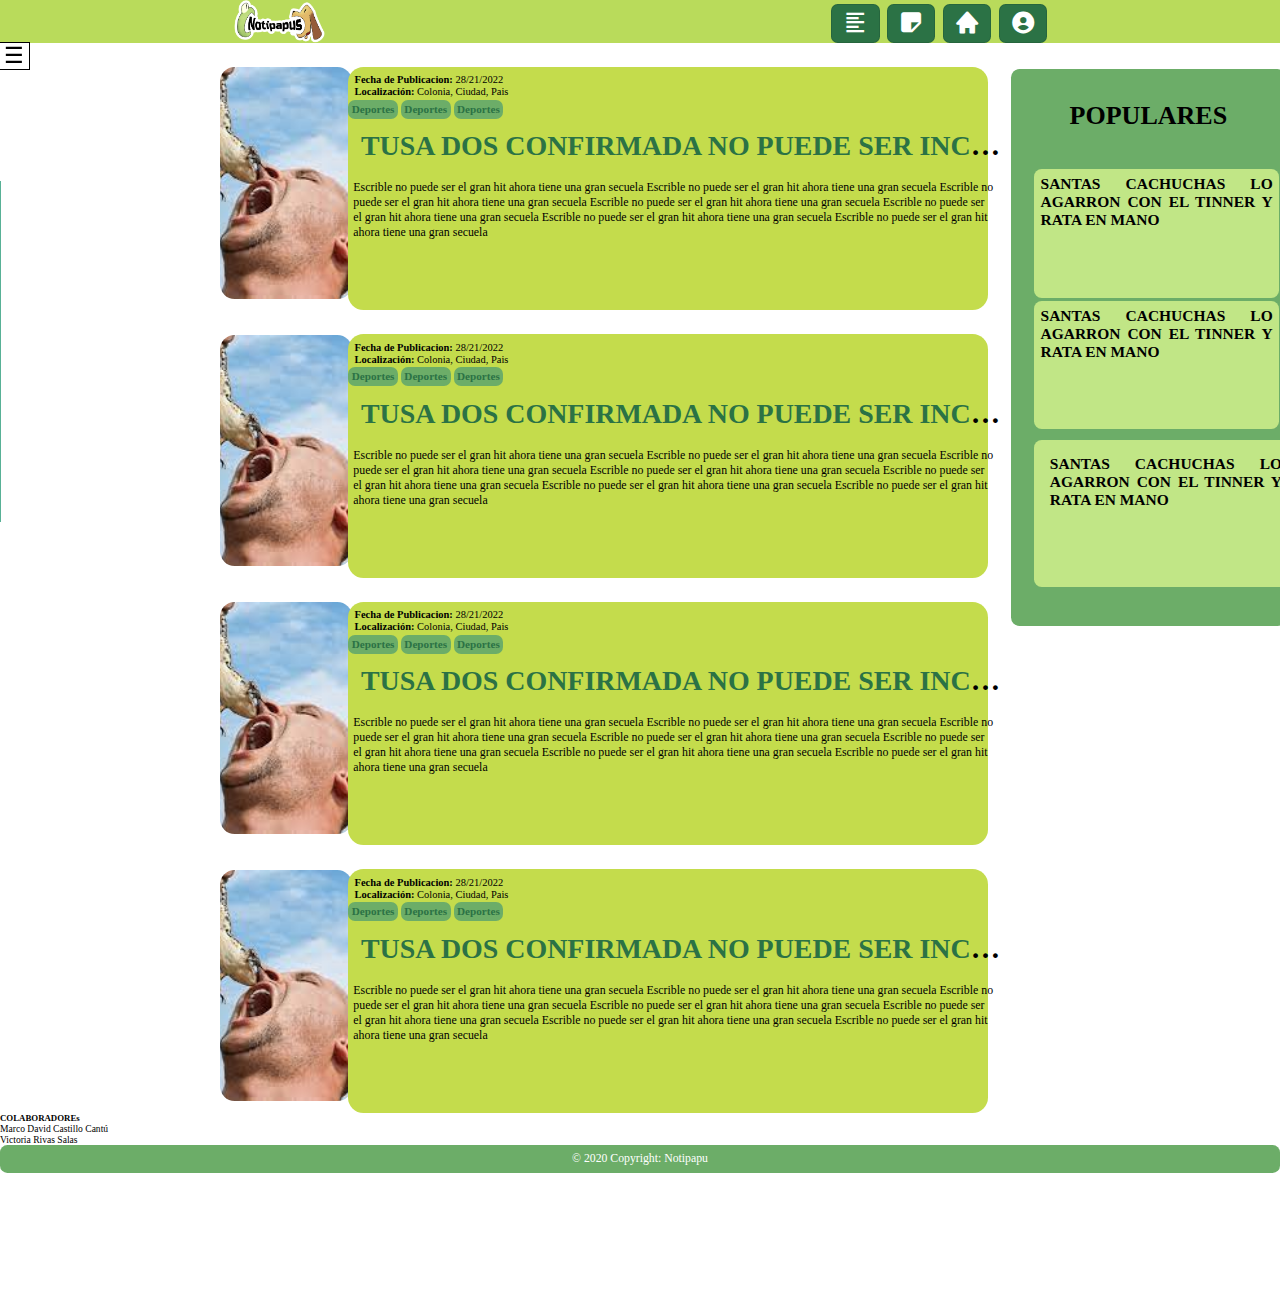
==== commit de5b3761: "Se termino el dashboard" ====
--- a/Dashboard/index.html
+++ b/Dashboard/index.html
@@ -19,7 +19,7 @@
 </head>
 
 <body>
-  <header style="    background:hsla(76, 73%, 47%, 0.74) !important">
+  <header style="      background:rgb(185, 219, 91) !important">
 
     <div class="inner-width">
       <a href="#" title="NOTIPAPU!!!" class="logo bx-flashing-hover"><img src="img/logonotipapus.png" alt=""></a>
@@ -36,10 +36,15 @@
 
   </header>
   <section class="Reciente">
-   <div class=="Reciente-Box">
-
-   </div>
+    <h1>POPULARES</h1><br><br><br>
+    <div class=ConjuntoNoticias>
+      <span Class="Noticia1">SANTAS CACHUCHAS LO AGARRON CON EL TINNER Y RATA EN MANO</span>
+      <span Class="Noticia2">SANTAS CACHUCHAS LO AGARRON CON EL TINNER Y RATA EN MANO</span>
+      <span Class="Noticia3">SANTAS CACHUCHAS LO AGARRON CON EL TINNER Y RATA EN MANO</span>
+    </div>
+
   </section>
+  
 
 
   <div id="sidebar">
@@ -101,6 +106,47 @@
           <span>Deportes</span>
         </div>
         <div class="CasillaTitulo">
+          <span > TUSA DOS CONFIRMADA NO PUEDE SER INCREIBLE!!!!!!!!!</span><br>
+
+        </div>
+        <div class="large-3" style="font-weight:700">
+          <a>Escrible no puede ser el gran hit ahora tiene una gran secuela Escrible no puede ser el gran hit ahora
+            tiene una gran secuela Escrible no puede ser el gran hit ahora tiene una gran secuela Escrible no puede ser
+            el gran hit ahora tiene una gran secuela Escrible no puede ser el gran hit ahora tiene una gran secuela
+            Escrible no puede ser el gran hit ahora tiene una gran secuela Escrible no puede ser el gran hit ahora tiene
+            una gran secuela</a>
+        </div>
+
+        <br><br><br>
+      </div>
+    </section>
+  </div>
+
+  <div class="Noticia">
+    <div class="ConjuntoImg">
+      <a class="imagenPublic"><img src="img/descarga.jpg" alt="logotipo"></a>
+
+    </div>
+    <section class="Publicaciones">
+
+
+      <div class="Casilla">
+
+        <div class=CasillaFecha>
+
+          <a style="font-weight:700">Fecha de Publicacion: </a><a>28/21/2022</a> <br>
+          <a style="font-weight:700">Localización: </a><a>Colonia, </a><a>Ciudad, </a><a>Pais </a><br>
+
+        </div>
+        <div class="large-4">
+          <span>Deportes</span>
+          <span>Deportes</span>
+          <span>Deportes</span>
+
+        </div>
+
+
+        <div class="CasillaTitulo">
           <span style=" font-weight:900"> TUSA DOS CONFIRMADA NO PUEDE SER INCREIBLE!!!!!!!!!</span><br>
 
         </div>
@@ -113,10 +159,10 @@
         </div>
 
         <br><br><br>
-      </div>
-    </section>
-  </div>
-
+
+      </div>
+    </section>
+  </div>
   <div class="Noticia">
     <div class="ConjuntoImg">
       <a class="imagenPublic"><img src="img/descarga.jpg" alt="logotipo"></a>
@@ -199,49 +245,41 @@
       </div>
     </section>
   </div>
-  <div class="Noticia">
-    <div class="ConjuntoImg">
-      <a class="imagenPublic"><img src="img/descarga.jpg" alt="logotipo"></a>
-
-    </div>
-    <section class="Publicaciones">
-
-
-      <div class="Casilla">
-
-        <div class=CasillaFecha>
-
-          <a style="font-weight:700">Fecha de Publicacion: </a><a>28/21/2022</a> <br>
-          <a style="font-weight:700">Localización: </a><a>Colonia, </a><a>Ciudad, </a><a>Pais </a><br>
-
-        </div>
-        <div class="large-4">
-          <span>Deportes</span>
-          <span>Deportes</span>
-          <span>Deportes</span>
-
-        </div>
-
-
-        <div class="CasillaTitulo">
-          <span style=" font-weight:900"> TUSA DOS CONFIRMADA NO PUEDE SER INCREIBLE!!!!!!!!!</span><br>
-
-        </div>
-        <div class="large-3" style="font-weight:700">
-          <a>Escrible no puede ser el gran hit ahora tiene una gran secuela Escrible no puede ser el gran hit ahora
-            tiene una gran secuela Escrible no puede ser el gran hit ahora tiene una gran secuela Escrible no puede ser
-            el gran hit ahora tiene una gran secuela Escrible no puede ser el gran hit ahora tiene una gran secuela
-            Escrible no puede ser el gran hit ahora tiene una gran secuela Escrible no puede ser el gran hit ahora tiene
-            una gran secuela</a>
-        </div>
-
-        <br><br><br>
-
-      </div>
-    </section>
-  </div>
-
-
+
+  <section class="">
+    <!-- Footer -->
+    <footer class="bg-success text-white text-center text-md-start">
+      <!-- Grid container -->
+      <div class="container p-4">
+        <!--Grid row-->
+        <div class="row">
+     
+          <div class="">
+            <h5 class="text-uppercase">COLABORADOREs</h5>
+  
+            <ul class="list-unstyled ">
+              <li>
+                <a >Marco David Castillo Cantú</a>
+              </li>
+              <li>
+                <a >Victoria Rivas Salas</a>
+              </li>
+            </ul>
+        
+        </div>
+        <!--Grid row-->
+      </div>
+      <!-- Grid container -->
+  
+      <!-- Copyright -->
+      <div class="Fot_Copy" >
+        © 2020 Copyright: Notipapu
+
+      </div>
+      <!-- Copyright -->
+    </footer>
+    <!-- Footer -->
+  </section>
   <script src="js/abrir.js"> </script>
   <script src="js/Sidebar.js"> </script>
 </body>
--- a/Dashboard/css/style.css
+++ b/Dashboard/css/style.css
@@ -1,6 +1,10 @@
 :root {
   --Zoom: 95%;
   --noti-lado: 100px:
+}
+
+body{
+
 }
 
 
@@ -144,6 +148,13 @@
 
 }
 
+@media screen and (max-width:1240px){
+  .Reciente{
+    display:none
+  }
+}
+
+
 @media screen and (max-width:700px) {
   .menu-toggle-btn {
     display: block !important;
@@ -152,6 +163,10 @@
   .Publicaciones {
     display: none;
     position: absolute;
+    
+  }
+  .imagenPublic{
+    display: none;
   }
 
   .navigation-menu {
@@ -243,7 +258,7 @@
   position: fixed;
   width: 200px;
   height: 50%;
-  top: 90px;
+  top: 40px;
   background: #58b196;
   left: -200px;
   transition: 250ms;
@@ -276,7 +291,7 @@
 
   background: rgba(136, 120, 26, 0.611);
   color: #28380e;
-  font-size: 35px;
+  font-size: 25px;
   height: 80px;
   font-weight: 900;
 
@@ -290,7 +305,7 @@
   float: left;
   font-weight: bolder;
   height: 60px;
-  width: 333px;
+  width: 238px;
   font-size: 17px;
   margin-bottom: 0px;
   color: #28380e;
@@ -303,7 +318,7 @@
 .large-2 {
 
   float: left;
-  height: 500px;
+  height: 465px;
   overflow-y: scroll;
   margin-bottom: 25px;
   width: 235px;
@@ -417,6 +432,7 @@
 
 .CasillaTitulo {
   text-align: justify;
+  font-weight:900;
   padding: 2%;
   font-size: 40px;
   font-family: Impact;
@@ -507,24 +523,110 @@
 }
 
 
-.Reciente .Reciente-Box{
-  width: 30px;
-  position:fixed;
-  
-  height: 50px;
-  background-color: rgb(35, 97, 32);
-}
-
-.Reciente span{
+.Reciente h1{
+text-align: center;
+margin-top: 40px;
+}
+.Noticia3:hover{
+  transform: scale(1.1);
+  cursor:pointer;
+  transition: .3s;
+  font-weight:900;
+}
+
+.Noticia2:hover{
+  transform: scale(1.1);
+  cursor:pointer;
+  transition: .3s;
+  font-weight:900;
+}
+
+
+.Noticia1:hover{
+  transform: scale(1.1);
+  cursor:pointer;
+  transition: .3s;
+  font-weight:900;
+}
+
+.Noticia1{
+  transition: .3s;
   position:absolute;
-}
+  background-color: #c1e686;
+  border-radius: 10px;
+  left: 30px;
+  top:130px;
+  font-size: 20px;
+  width: 300px;
+  height: 150px;
+  font-weight:600;
+  text-overflow: ellipsis;
+  overflow: hidden;
+  padding: 8px;
+  text-align: justify;
+
+
+}
+
+
+.Noticia2{
+  transition: .3s;
+  position:absolute;
+  background-color: #c1e686;
+  border-radius: 10px;
+  left: 30px;
+  top:300px;
+  font-size: 20px;
+  width: 300px;
+  height: 150px;
+  font-weight:600;
+  text-overflow: ellipsis;
+  overflow: hidden;
+  padding: 8px;
+  text-align: justify;
+
+
+}
+
+
+.Noticia3{
+  transition: .3s;
+  position:absolute;
+  background-color: #c1e686;
+  border-radius: 10px;
+  left: 30px;
+  top:480px;
+  font-size: 20px;
+  width: 300px;
+  height: 150px;
+  font-weight:600;
+  text-overflow: ellipsis;
+  overflow: hidden;
+  padding: 20px;
+  text-align: justify;
+
+
+}
+
+
+
 .Reciente{
   border-radius: 10px;
-  position:fixed;
+  position:absolute;
   left: 79%;
-  top:110px;
-  width: 300px;
+  top:80px;
+  width: 320px;
   height: 650px;
   background-color: rgb(108, 173, 104);
 }
 
+
+.Fot_Copy{
+  padding: 10px;
+  text-align: center;
+  color: rgb(255, 255, 255);
+  border-radius: 10px;
+  background-color: rgb(108, 173, 104);
+
+}
+
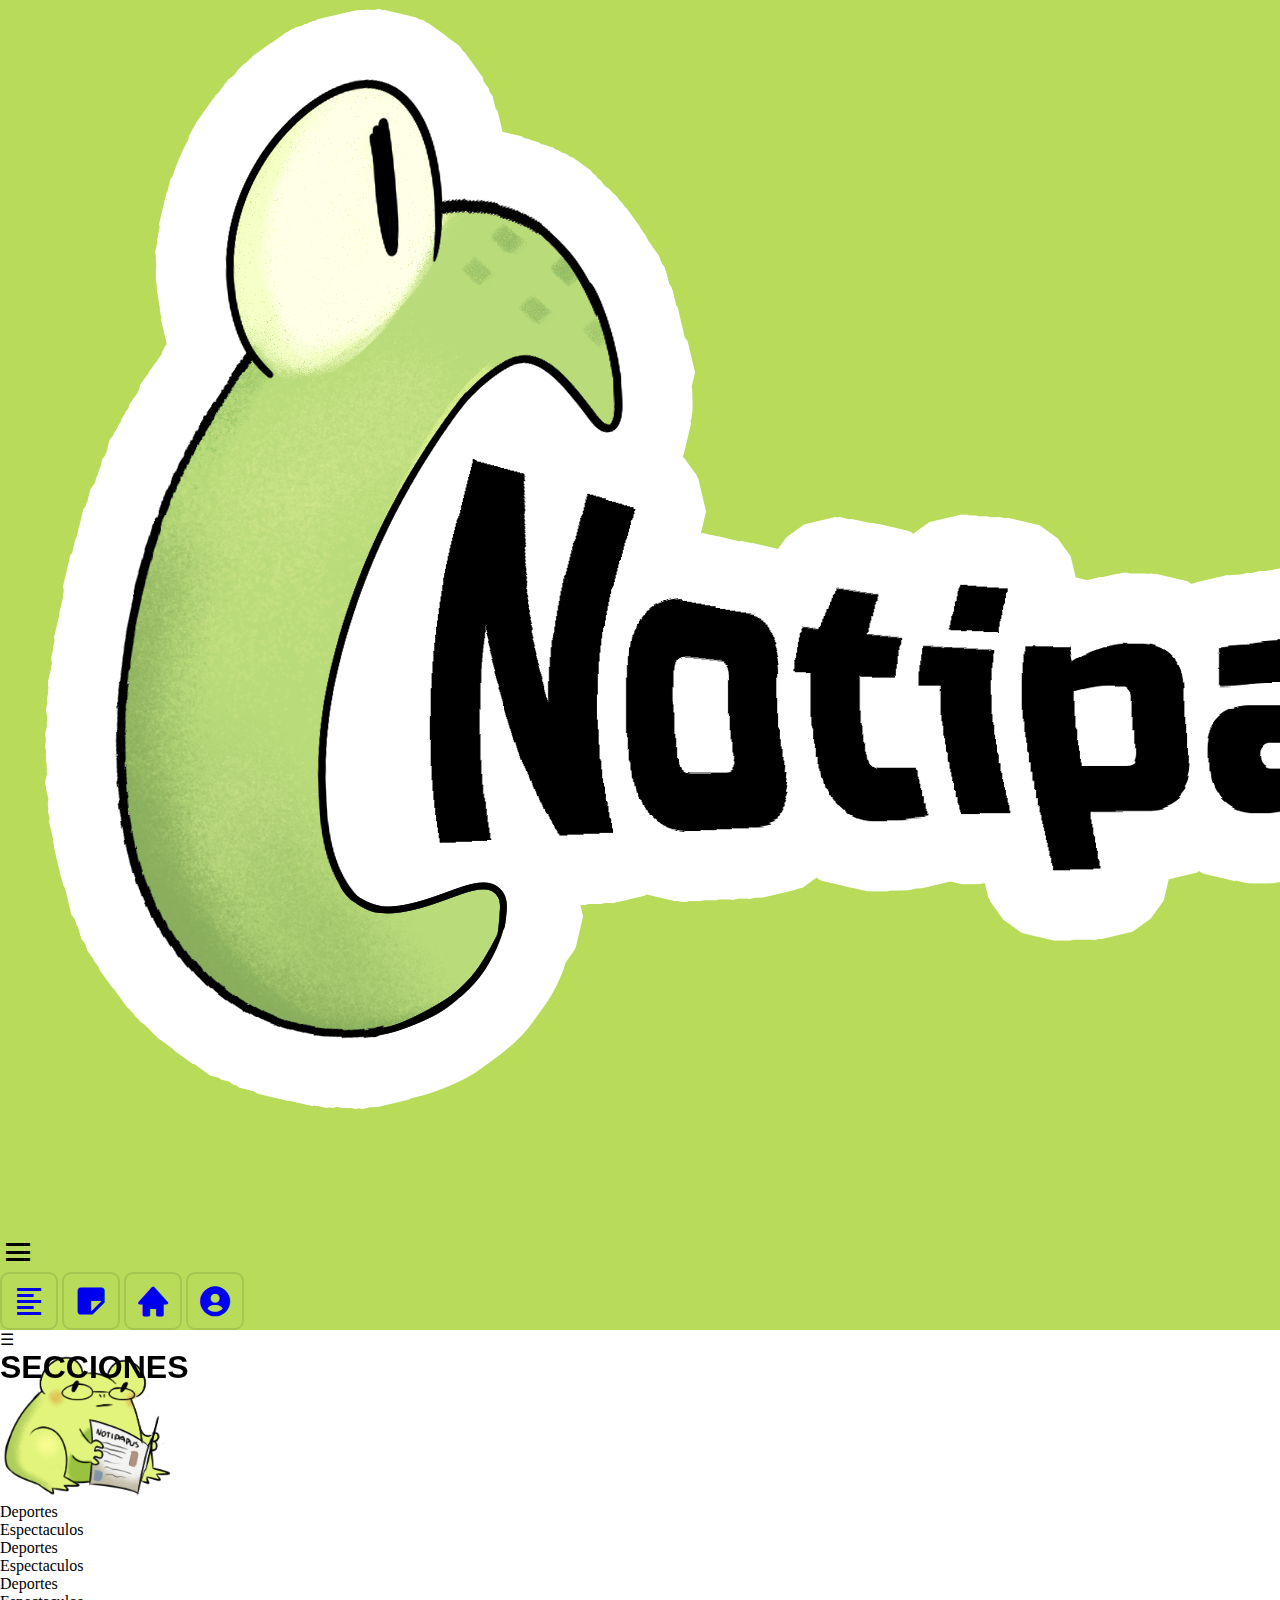
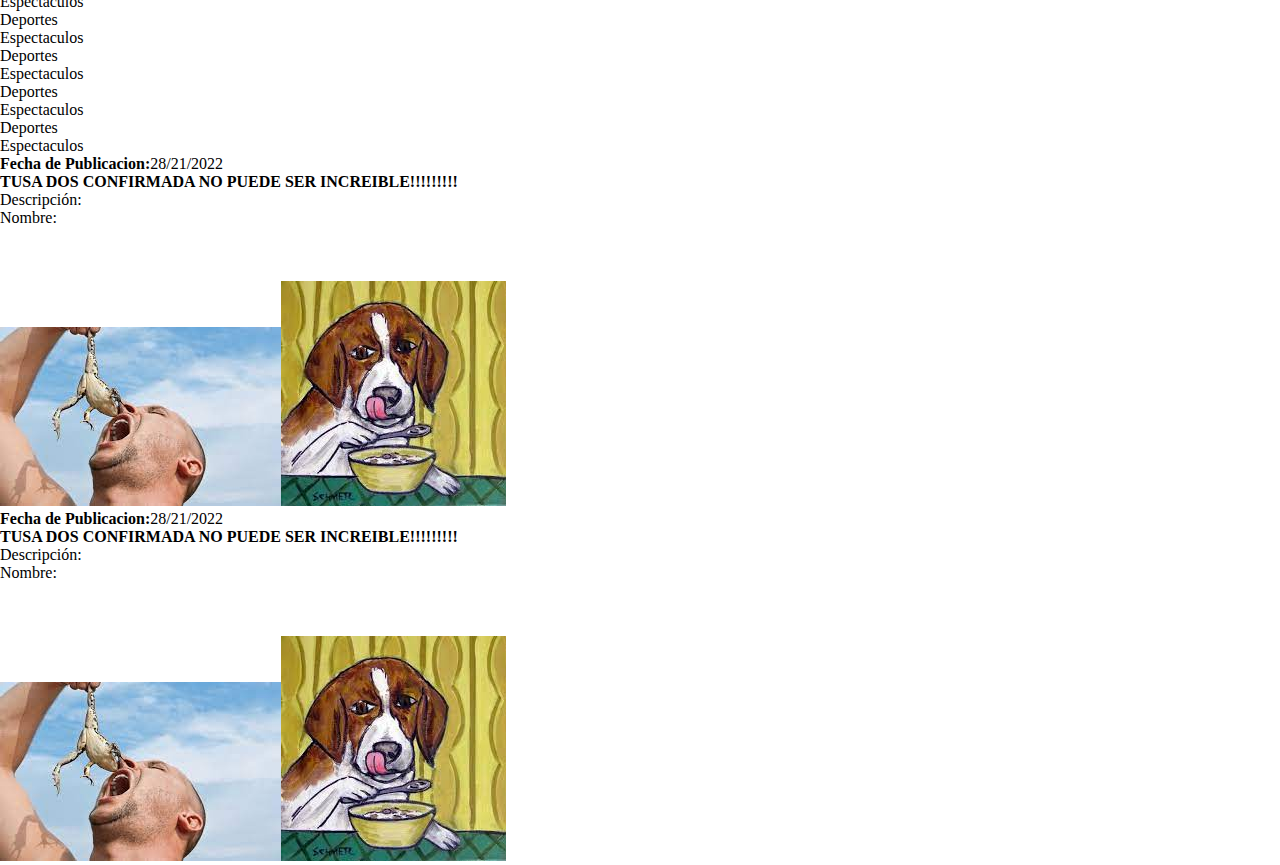
==== commit eaa17e1e: "Vikokokokok" ====
--- a/Dashboard/index.html
+++ b/Dashboard/index.html
@@ -1,287 +1,131 @@
 <!DOCTYPE html>
-
-
 <html lang="en">
 
 <head>
-  <!---ICONOShsla-->
-  <link href="https://cdn.jsdelivr.net/npm/bootstrap@5.1.3/dist/css/bootstrap.min.css" rel="stylesheet"
-    integrity="sha384-1BmE4kWBq78iYhFldvKuhfTAU6auU8tT94WrHftjDbrCEXSU1oBoqyl2QvZ6jIW3" crossorigin="anonymous">
+    <!---ICONOShsla-->
+    <link href='https://unpkg.com/boxicons@2.1.1/css/boxicons.min.css' rel='stylesheet'>
+    <link rel="stylesheet" href="https://cdnjs.cloudflare.com/ajax/libs/font-awesome/5.12.1/css/all.min.css">
 
-  <link href='https://unpkg.com/boxicons@2.1.1/css/boxicons.min.css' rel='stylesheet'>
-  <link rel="stylesheet" href="https://cdnjs.cloudflare.com/ajax/libs/font-awesome/5.12.1/css/all.min.css">
+    <meta chars¿et="utf-8" />
+    <title>Dashboard</title>
+    <link rel="stylesheet" href="css/style.css">
 
-  <meta charset="utf-8" />
-  <title>Dashboard</title>
-  <link rel="stylesheet" href="css/style.css">
-
-  <script src="js/jquery-3.6.0.min.js"></script>
+    <script src="js/jquery-3.6.0.min.js"></script>
 </head>
 
 <body>
-  <header style="      background:rgb(185, 219, 91) !important">
+    <header style="    background:hsla(76, 73%, 47%, 0.74) !important">
 
-    <div class="inner-width">
-      <a href="#" title="NOTIPAPU!!!" class="logo bx-flashing-hover"><img src="img/logonotipapus.png" alt=""></a>
-      <i class='menu-toggle-btn bx bx-menu bx-md'></i>
-      <nav class="navigation-menu">
+        <div class="inner-width">
+            <a href="#" title="NOTIPAPU!!!" class="logo bx-flashing-hover"><img src="img/logonotipapus.png" alt=""></a>
+            <i class='menu-toggle-btn bx bx-menu bx-md'></i>
+            <nav class="navigation-menu">
 
 
-        <a href="#" title="Sobre Nosotros" id="Nosotros" class='bx bx-align-left bx-md bx-tada-hover bx-border'></i></a>
-        <a href="#" title="Crear Nota" id="Notas" class='bx bxs-note bx-md bx-tada-hover bx-border '></i></a>
-        <a href="#" title="Inicio" id="Casa" class='crear bx bxs-home bx-md bx-tada-hover bx-border'></i></a>
-        <a href="#" title="Perfil" id="Perfil" class='bx bxs-user-circle bx-md bx-tada-hover bx-border'></i></a>
+                <a href="#" title="Sobre Nosotros" id="Nosotros" class='bx bx-align-left bx-md bx-tada-hover bx-border' '></i></a>
+<a href="#" title="Crear Nota"  id="Notas"class='bx bxs-note bx-md bx-tada-hover bx-border '" ></i></a>
+<a href="#" title="Inicio" id="Casa"class='crear bx bxs-home bx-md bx-tada-hover bx-border '"></i></a>
+<a href="#" title="Perfil" id="Perfil"class='bx bxs-user-circle bx-md bx-tada-hover bx-border '"></i></a>
 
-      </nav>
+</nav>
 
-  </header>
-  <section class="Reciente">
-    <h1>POPULARES</h1><br><br><br>
-    <div class=ConjuntoNoticias>
-      <span Class="Noticia1">SANTAS CACHUCHAS LO AGARRON CON EL TINNER Y RATA EN MANO</span>
-      <span Class="Noticia2">SANTAS CACHUCHAS LO AGARRON CON EL TINNER Y RATA EN MANO</span>
-      <span Class="Noticia3">SANTAS CACHUCHAS LO AGARRON CON EL TINNER Y RATA EN MANO</span>
+</header>
+
+    <div id="sidebar">
+      
+    <div class="toggle-btn">
+        <span>&#9776;</span>        
     </div>
+    <h1 style="float:right">SECCIONES</h1>
+    <a>
+        <img src="img/ranita.png" style="height:150px" alt="logotipo" class="Logo_Secciones">
+    </a>
 
-  </section>
+    <div class="custom">
+        <div id="front_videos">
+          <div class="large-2">
+            <a>Deportes <br> </a>
+            <a>Espectaculos <br> </a>
+            <a>Deportes <br> </a>
+            <a>Espectaculos <br> </a>
+            <a>Deportes <br> </a>
+            <a>Espectaculos <br> </a>
+            <a>Deportes <br> </a>
+            <a>Espectaculos <br> </a>          
+            <a>Deportes <br> </a>
+            <a>Espectaculos <br> </a>
+            <a>Deportes <br> </a>
+            <a>Espectaculos <br> </a>
+            <a>Deportes <br> </a>
+            <a>Espectaculos <br> </a>
+
+          
+            <div class="force-overflow"></div>
+           
+          </div>
+          
+        </div>
+        
+      </div>
+      
+     
   
+<section class="Publicaciones">
+
+  <div class="Casilla">
+  
+  
+  <div class=CasillaFecha>
+    <a style="font-weight:900">Fecha de Publicacion:</a><a>28/21/2022</a><br>  
+  </div> 
+
+  <div class="CasillaTitulo">            
+  <span style=" font-weight:900"> TUSA DOS CONFIRMADA NO PUEDE SER INCREIBLE!!!!!!!!!</span><br>
+  </div>
+  <a style="font-weight:300"> Descripción:</a><br>        
+  <a>Nombre:</a><br><br><br><br>  
+  <table>   
+  <a class="imagenPublic" ><img src="img/descarga.jpg" alt="logotipo" class="Logo_Secciones"></a>
+ 
+  <a class="imagenPublic" ><img src="img/perrito.jfif" alt="logotipo" class="Logo_Secciones"></a>
+   </table>  
+</div>
 
 
-  <div id="sidebar">
-    <div class="custom">
-      <div class="toggle-btn">
-        <span>&#9776;</span>
-      </div>
-    </div>
+<div class="Casilla">
+  
+  
+  <div class=CasillaFecha>
+    <a style="font-weight:900">Fecha de Publicacion:</a><a>28/21/2022</a><br>  
+  </div> 
 
-    <h1 style="font-weight:400">SECCIONES</h1><br><br>
-    <a>
-      <div class="Logo_Secciones">
-        <img src="img/ranita.png" style="height:150px" alt="logotipo">
-    </a>
+  <div class="CasillaTitulo">            
+  <span style=" font-weight:900"> TUSA DOS CONFIRMADA NO PUEDE SER INCREIBLE!!!!!!!!!</span><br>
   </div>
-
-  <div class="custom">
-    <div id="front_videos">
-      <div class="large-2">
-        <a>Deportes <br> </a>
-        <a>Espectaculos <br> </a>
-        <a>Deportes <br> </a>
-        <a>Espectaculos <br> </a>
-        <a>Deportes <br> </a>
-        <a>Espectaculos <br> </a>
-        <a>Deportes <br> </a>
-        <a>Espectaculos <br> </a>
-        <a>Deportes <br> </a>
-        <a>Espectaculos <br> </a>
-        <a>Deportes <br> </a>
-        <a>Espectaculos <br> </a>
-        <a>Deportes <br> </a>
-        <a>Espectaculos <br> </a>
+  <a style="font-weight:300"> Descripción:</a><br>        
+  <a>Nombre:</a><br><br><br><br>  
+  <table>   
+  <a class="imagenPublic" ><img src="img/descarga.jpg" alt="logotipo" class="Logo_Secciones"></a>
+ 
+  <a class="imagenPublic" ><img src="img/perrito.jfif" alt="logotipo" class="Logo_Secciones"></a>
+   </table>  
+</div>
 
 
-        <div class="force-overflow"></div>
-      </div>
-    </div>
-  </div>
-  </div>
+
+
+</section>
+
+
+</div>
+
 
  
 
 
-  <div class="Noticia">
-    <div class="ConjuntoImg">
-      <a class="imagenPublic"><img src="img/descarga.jpg" alt="logotipo"></a>
+   
 
-    </div>
-    <section class="Publicaciones">
-      <div class="Casilla">
-        <div class=CasillaFecha>
-          <a style="font-weight:700">Fecha de Publicacion: </a><a>28/21/2022</a> <br>
-          <a style="font-weight:700">Localización: </a><a>Colonia, </a><a>Ciudad, </a><a>Pais </a><br>
-        </div>
-        <div class="large-4">
-          <span>Deportes</span>
-          <span>Deportes</span>
-          <span>Deportes</span>
-        </div>
-        <div class="CasillaTitulo">
-          <span > TUSA DOS CONFIRMADA NO PUEDE SER INCREIBLE!!!!!!!!!</span><br>
-
-        </div>
-        <div class="large-3" style="font-weight:700">
-          <a>Escrible no puede ser el gran hit ahora tiene una gran secuela Escrible no puede ser el gran hit ahora
-            tiene una gran secuela Escrible no puede ser el gran hit ahora tiene una gran secuela Escrible no puede ser
-            el gran hit ahora tiene una gran secuela Escrible no puede ser el gran hit ahora tiene una gran secuela
-            Escrible no puede ser el gran hit ahora tiene una gran secuela Escrible no puede ser el gran hit ahora tiene
-            una gran secuela</a>
-        </div>
-
-        <br><br><br>
-      </div>
-    </section>
-  </div>
-
-  <div class="Noticia">
-    <div class="ConjuntoImg">
-      <a class="imagenPublic"><img src="img/descarga.jpg" alt="logotipo"></a>
-
-    </div>
-    <section class="Publicaciones">
-
-
-      <div class="Casilla">
-
-        <div class=CasillaFecha>
-
-          <a style="font-weight:700">Fecha de Publicacion: </a><a>28/21/2022</a> <br>
-          <a style="font-weight:700">Localización: </a><a>Colonia, </a><a>Ciudad, </a><a>Pais </a><br>
-
-        </div>
-        <div class="large-4">
-          <span>Deportes</span>
-          <span>Deportes</span>
-          <span>Deportes</span>
-
-        </div>
-
-
-        <div class="CasillaTitulo">
-          <span style=" font-weight:900"> TUSA DOS CONFIRMADA NO PUEDE SER INCREIBLE!!!!!!!!!</span><br>
-
-        </div>
-        <div class="large-3" style="font-weight:700">
-          <a>Escrible no puede ser el gran hit ahora tiene una gran secuela Escrible no puede ser el gran hit ahora
-            tiene una gran secuela Escrible no puede ser el gran hit ahora tiene una gran secuela Escrible no puede ser
-            el gran hit ahora tiene una gran secuela Escrible no puede ser el gran hit ahora tiene una gran secuela
-            Escrible no puede ser el gran hit ahora tiene una gran secuela Escrible no puede ser el gran hit ahora tiene
-            una gran secuela</a>
-        </div>
-
-        <br><br><br>
-
-      </div>
-    </section>
-  </div>
-  <div class="Noticia">
-    <div class="ConjuntoImg">
-      <a class="imagenPublic"><img src="img/descarga.jpg" alt="logotipo"></a>
-
-    </div>
-    <section class="Publicaciones">
-
-
-      <div class="Casilla">
-
-        <div class=CasillaFecha>
-
-          <a style="font-weight:700">Fecha de Publicacion: </a><a>28/21/2022</a> <br>
-          <a style="font-weight:700">Localización: </a><a>Colonia, </a><a>Ciudad, </a><a>Pais </a><br>
-
-        </div>
-        <div class="large-4">
-          <span>Deportes</span>
-          <span>Deportes</span>
-          <span>Deportes</span>
-
-        </div>
-
-
-        <div class="CasillaTitulo">
-          <span style=" font-weight:900"> TUSA DOS CONFIRMADA NO PUEDE SER INCREIBLE!!!!!!!!!</span><br>
-
-        </div>
-        <div class="large-3" style="font-weight:700">
-          <a>Escrible no puede ser el gran hit ahora tiene una gran secuela Escrible no puede ser el gran hit ahora
-            tiene una gran secuela Escrible no puede ser el gran hit ahora tiene una gran secuela Escrible no puede ser
-            el gran hit ahora tiene una gran secuela Escrible no puede ser el gran hit ahora tiene una gran secuela
-            Escrible no puede ser el gran hit ahora tiene una gran secuela Escrible no puede ser el gran hit ahora tiene
-            una gran secuela</a>
-        </div>
-
-        <br><br><br>
-
-      </div>
-    </section>
-  </div>
-  <div class="Noticia">
-    <div class="ConjuntoImg">
-      <a class="imagenPublic"><img src="img/descarga.jpg" alt="logotipo"></a>
-
-    </div>
-    <section class="Publicaciones">
-
-
-      <div class="Casilla">
-
-        <div class=CasillaFecha>
-
-          <a style="font-weight:700">Fecha de Publicacion: </a><a>28/21/2022</a> <br>
-          <a style="font-weight:700">Localización: </a><a>Colonia, </a><a>Ciudad, </a><a>Pais </a><br>
-
-        </div>
-        <div class="large-4">
-          <span>Deportes</span>
-          <span>Deportes</span>
-          <span>Deportes</span>
-
-        </div>
-
-
-        <div class="CasillaTitulo">
-          <span style=" font-weight:900"> TUSA DOS CONFIRMADA NO PUEDE SER INCREIBLE!!!!!!!!!</span><br>
-
-        </div>
-        <div class="large-3" style="font-weight:700">
-          <a>Escrible no puede ser el gran hit ahora tiene una gran secuela Escrible no puede ser el gran hit ahora
-            tiene una gran secuela Escrible no puede ser el gran hit ahora tiene una gran secuela Escrible no puede ser
-            el gran hit ahora tiene una gran secuela Escrible no puede ser el gran hit ahora tiene una gran secuela
-            Escrible no puede ser el gran hit ahora tiene una gran secuela Escrible no puede ser el gran hit ahora tiene
-            una gran secuela</a>
-        </div>
-
-        <br><br><br>
-
-      </div>
-    </section>
-  </div>
-
-  <section class="">
-    <!-- Footer -->
-    <footer class="bg-success text-white text-center text-md-start">
-      <!-- Grid container -->
-      <div class="container p-4">
-        <!--Grid row-->
-        <div class="row">
-     
-          <div class="">
-            <h5 class="text-uppercase">COLABORADOREs</h5>
-  
-            <ul class="list-unstyled ">
-              <li>
-                <a >Marco David Castillo Cantú</a>
-              </li>
-              <li>
-                <a >Victoria Rivas Salas</a>
-              </li>
-            </ul>
-        
-        </div>
-        <!--Grid row-->
-      </div>
-      <!-- Grid container -->
-  
-      <!-- Copyright -->
-      <div class="Fot_Copy" >
-        © 2020 Copyright: Notipapu
-
-      </div>
-      <!-- Copyright -->
-    </footer>
-    <!-- Footer -->
-  </section>
-  <script src="js/abrir.js"> </script>
-  <script src="js/Sidebar.js"> </script>
+   <script src="js/abrir.js"> </script>
+   <script src="js/Sidebar.js"> </script>
 </body>
-
 </html>--- a/Dashboard/css/style.css
+++ b/Dashboard/css/style.css
@@ -1,257 +1,49 @@
 :root {
+<<<<<<< HEAD
   --Zoom: 95%;
   --noti-lado: 100px:
 }
 
-body{
-
-}
-
-
-
-* {
-  margin: 0;
-  padding: 0;
-  text-decoration: none;
-  font-stretch: extra-condensed;
-  zoom: var(--Zoom);
-}
 
 html {
   height: 100%;
 
 
-}
+=======
+    --Zoom: 95%;
+    --noti-lado: 100px:
+}
+
+* {
+    margin: 0;
+    padding: 0;
+    text-decoration: none;
+    font-stretch: extra-condensed;
+    zoom: var(--Zoom);
+}
+
+html {
+    height: 100%;
+>>>>>>> nueva-viko
+}
+
+
+
 
 .Publicaciones .scroll {
-  background-color: #fed9ff;
-  width: 600px;
-  height: 150px;
-  overflow-x: hidden;
-  overflow-y: auto;
-  text-align: center;
-  padding: 20px;
-}
-
-
-header {
-
-  height: 50px;
-
-  top: 0;
-  left: 0;
-  justify-content: space-between;
-  align-items: center;
-  transition: 0.6s;
-
-}
-
-#Casa {
-  color: hsl(0, 0%, 100%);
-  background: #2b7245;
-  animation-iteration-count: 1;
-  animation-duration: .3s;
-
-}
-
-#Perfil {
-  color: #ffffff;
-  background: #2b7245;
-  animation-iteration-count: 1;
-  animation-duration: 2s;
-}
-
-#Nosotros {
-  color: #ffffff;
-  background: #2b7245;
-  animation-iteration-count: 1;
-  animation-duration: 2s;
-}
-
-#Notas {
-  color: #ffffff;
-  background: #2b7245;
-  animation-iteration-count: 1;
-  animation-duration: 2s;
-}
-
-
-
-.inner-width {
-
-  max-width: 1000px;
-  padding: 0 10px;
-  margin: auto;
-}
-
-
-
-header.logo {
-
-  position: relative;
-  size: 2em;
-  text-transform: uppercase;
-}
-
-.logo img {
-  float: left;
-  height: 60px;
-}
-
-.navigation-menu {
-  float: right;
-  display: flex;
-  align-items: center;
-  min-height: 60px;
-
-}
-
-
-.navigation-menu a {
-  margin-left: 10px;
-  color: #ddd;
-  text-transform: uppercase;
-  font-size: 10px;
-  padding: 7px 14px;
-  transition: 250ms;
-
-}
-
-
-
-
-
-.navigation-menu a:hover {
-  background: #98ffb2;
-  color: #2f3640;
-  transform: scale(1.1);
-}
-
-.navigation-menu i {
-  margin-right: 8px;
-  font-size: 16px;
-}
-
-
-.menu-toggle-btn {
-  float: right;
-  height: 90px;
-  line-height: 90px !important;
-  color: rgb(0, 0, 0);
-  font-size: 26px;
-  display: none !important;
-  cursor: pointer;
-}
-
-.custom {
-  position: fixed;
-
-}
-
-@media screen and (max-width:1240px){
-  .Reciente{
-    display:none
-  }
-}
-
-
-@media screen and (max-width:700px) {
-  .menu-toggle-btn {
-    display: block !important;
-  }
-
-  .Publicaciones {
-    display: none;
-    position: absolute;
-    
-  }
-  .imagenPublic{
-    display: none;
-  }
-
-  .navigation-menu {
-    position: fixed;
-    width: 60%;
-    max-width: 400px;
-    background: #2b7245;
-    top: 90px;
-    right: 0;
-    display: none;
-    padding: 20px 10px;
-    box-sizing: border-box;
-  }
-
-  .navigation-menu::before {
-    content: "";
-    border-left: 10px solid transparent;
-    border-right: 10px solid transparent;
-    border-bottom: 10px solid #3C7A15;
-
-  }
-
-  .navigation-menu a {
-    display: block;
-    margin: 10px 0;
-  }
-
-  .navigation-menu.active {
-    display: block;
-  }
-
-  #Casa {
-    color: #1EFD57;
-    background-color: #1f572d;
-  }
-
-  #Perfil {
-    color: #1EFD57;
-    background-color: #1f572d;
-  }
-
-  #Nosotros {
-    color: #1EFD57;
-    background-color: #1f572d;
-  }
-
-  #Notas {
-    color: #1EFD57;
-    background-color: #1f572d;
-  }
-
-  #Casa::after {
-
-    content: "Inicio";
-    font-family: "Open Sans", sans-serif;
-    color: #1EFD57;
-  }
-
-  #Perfil::after {
-
-    content: "Perfil";
-    font-family: "Open Sans", sans-serif;
-    color: #1EFD57;
-  }
-
-  #Notas::after {
-
-    content: "Noticias";
-    font-family: "Open Sans", sans-serif;
-    color: #1EFD57;
-  }
-
-  #Nosotros::after {
-
-    content: "Nosotros";
-    position: absolute;
-
-    font-family: "Open Sans", sans-serif;
-    color: #1EFD57;
-  }
-
-
-
-
-}
+    background-color: #fed9ff;
+    width: 600px;
+    height: 150px;
+    overflow-x: hidden;
+    overflow-y: auto;
+    text-align: center;
+    padding: 20px;
+}
+
+<<<<<<< HEAD
+
+
+
 
 
 #sidebar {
@@ -283,10 +75,222 @@
   border-bottom: 1px solid rgba(100, 100, 100, .3);
 
 
-}
-
-
-
+=======
+header {
+    height: 90px;
+    top: 0;
+    left: 0;
+    justify-content: space-between;
+    align-items: center;
+    transition: 0.6s;
+}
+
+#Casa {
+    color: hsl(0, 0%, 100%);
+    background: #2b7245;
+    animation-iteration-count: 1;
+    animation-duration: .3s;
+}
+
+#Perfil {
+    color: #ffffff;
+    background: #2b7245;
+    animation-iteration-count: 1;
+    animation-duration: 2s;
+}
+
+#Nosotros {
+    color: #ffffff;
+    background: #2b7245;
+    animation-iteration-count: 1;
+    animation-duration: 2s;
+}
+
+#Notas {
+    color: #ffffff;
+    background: #2b7245;
+    animation-iteration-count: 1;
+    animation-duration: 2s;
+}
+
+.inner-width {
+    max-width: 1000px;
+    padding: 0 10px;
+    margin: auto;
+}
+
+header.logo {
+    position: relative;
+    size: 2em;
+    text-transform: uppercase;
+}
+
+.logo img {
+    float: left;
+    height: 90px;
+}
+
+.navigation-menu {
+    float: right;
+    display: flex;
+    align-items: center;
+    min-height: 90px;
+}
+
+.navigation-menu a {
+    margin-left: 10px;
+    color: #ddd;
+    text-transform: uppercase;
+    font-size: 14px;
+    padding: 12px 20px;
+    transition: 250ms;
+}
+
+.navigation-menu a:hover {
+    background: #98ffb2;
+    color: #2f3640;
+    transform: scale(1.1);
+}
+
+.navigation-menu i {
+    margin-right: 8px;
+    font-size: 16px;
+}
+
+.menu-toggle-btn {
+    float: right;
+    height: 90px;
+    line-height: 90px !important;
+    color: rgb(0, 0, 0);
+    font-size: 26px;
+    display: none !important;
+    cursor: pointer;
+}
+
+.custom {
+    position: fixed;
+}
+
+@media screen and (max-width:700px) {
+    .menu-toggle-btn {
+        display: block !important;
+    }
+    .Publicaciones {
+        display: none;
+    }
+    .navigation-menu {
+        position: fixed;
+        width: 60%;
+        max-width: 400px;
+        background: #2b7245;
+        top: 90px;
+        right: 0;
+        display: none;
+        padding: 20px 10px;
+        box-sizing: border-box;
+    }
+    .navigation-menu::before {
+        content: "";
+        border-left: 10px solid transparent;
+        border-right: 10px solid transparent;
+        border-bottom: 10px solid #3C7A15;
+    }
+    .navigation-menu a {
+        display: block;
+        margin: 10px 0;
+    }
+    .navigation-menu.active {
+        display: block;
+    }
+    #Casa {
+        color: #1EFD57;
+        background-color: #1f572d;
+    }
+    #Perfil {
+        color: #1EFD57;
+        background-color: #1f572d;
+    }
+    #Nosotros {
+        color: #1EFD57;
+        background-color: #1f572d;
+    }
+    #Notas {
+        color: #1EFD57;
+        background-color: #1f572d;
+    }
+    #Casa::after {
+        content: "Inicio";
+        font-family: "Open Sans", sans-serif;
+        color: #1EFD57;
+    }
+    #Perfil::after {
+        content: "Perfil";
+        font-family: "Open Sans", sans-serif;
+        color: #1EFD57;
+    }
+    #Notas::after {
+        content: "Noticias";
+        font-family: "Open Sans", sans-serif;
+        color: #1EFD57;
+    }
+    #Nosotros::after {
+        content: "Nosotros";
+        position: absolute;
+        font-family: "Open Sans", sans-serif;
+        color: #1EFD57;
+    }
+}
+
+#sidebar {
+    position: fixed;
+    width: 280px;
+    height: 50%;
+    top: 90px;
+    background: #58b196;
+    left: -280px;
+    transition: 250ms;
+}
+
+#sidebar h1 {
+    position: fixed;
+    font-family: 'Poppins', sans-serif;
+}
+
+#sidebar.active {
+    left: 0px;
+}
+
+#sidebar ul a {
+    color: rba(230, 230, 230.9);
+    text-align: center;
+    padding: 15px 10px;
+    border-bottom: 1px solid rgba(100, 100, 100, .3);
+>>>>>>> nueva-viko
+}
+
+.large-2 a:hover {
+    background: rgba(136, 120, 26, 0.611);
+    color: #28380e;
+    font-size: 35px;
+    height: 80px;
+    font-weight: 900;
+}
+
+.large-2 a {
+    margin-left: 0px;
+    float: left;
+    font-weight: bolder;
+    height: 60px;
+    width: 333px;
+    font-size: 27px;
+    margin-bottom: 0px;
+    color: #28380e;
+    transition: 250ms;
+    background: rgb(201, 193, 75);
+    cursor: pointer;
+}
+
+<<<<<<< HEAD
 .large-2 a:hover {
 
   background: rgba(136, 120, 26, 0.611);
@@ -295,11 +299,35 @@
   height: 80px;
   font-weight: 900;
 
-
-
-}
-
-
+=======
+.large-2 {
+    float: left;
+    height: 500px;
+    overflow-y: scroll;
+    margin-bottom: 25px;
+    width: 325px;
+    background: #58b196;
+}
+>>>>>>> nueva-viko
+
+.force-overflow {
+    min-height: 450px;
+}
+
+<<<<<<< HEAD
+=======
+.large-2::-webkit-scrollbar-track {
+    border: 1px solid #000;
+    padding: 2px 0;
+    background-color: #404040;
+>>>>>>> nueva-viko
+}
+
+.large-2::-webkit-scrollbar {
+    width: 10px;
+}
+
+<<<<<<< HEAD
 .large-2 a {
   margin-left: 0px;
   float: left;
@@ -312,51 +340,135 @@
   transition: 250ms;
   background: rgb(201, 193, 75);
   cursor: pointer;
-}
-
-
-.large-2 {
-
+=======
+.large-2::-webkit-scrollbar-thumb {
+    border-radius: 10px;
+    box-shadow: inset 0 0 6px rgba(0, 0, 0, .3);
+    background-color: #737272;
+    border: 1px solid #000;
+>>>>>>> nueva-viko
+}
+
+.Logo_Secciones {
+    margin: 0 auto;
+    cursor: pointer;
+}
+
+.Logo_Secciones.active {
+    margin: 0 auto;
+    cursor: pointer;
+    animation-duration: .3s;
+    animation-iteration-count: 1;
+}
+
+<<<<<<< HEAD
   float: left;
   height: 465px;
   overflow-y: scroll;
   margin-bottom: 25px;
   width: 235px;
   background: #58b196;
-}
-
-.force-overflow {
-  min-height: 450px;
-}
-
-.large-2::-webkit-scrollbar-track {
-  border: 1px solid #000;
-  padding: 2px 0;
-  background-color: #404040;
-}
-
-.large-2::-webkit-scrollbar {
-  width: 10px;
-}
-
+=======
+#sidebar .toggle-btn {
+    position: relative;
+    left: 320px;
+    top: 10px;
+    cursor: pointer;
+>>>>>>> nueva-viko
+}
+
+#sidebar .toggle-btn span {
+    display: block;
+    width: 40px;
+    text-align: center;
+    font-size: 30px;
+    border: 1px solid;
+}
+
+.Publicaciones {
+    position: relative;
+    left: 400px;
+    margin-top: -200px;
+    top: -80px;
+}
+
+.ConjuntoImg {
+    margin-left: 330px;
+    margin-top: 30px;
+}
+
+<<<<<<< HEAD
 .large-2::-webkit-scrollbar-thumb {
   border-radius: 10px;
   box-shadow: inset 0 0 6px rgba(0, 0, 0, .3);
   background-color: #737272;
   border: 1px solid #000;
-}
-
-
-
-
+=======
+.ConjuntoImg .imagenPublic img {
+    object-fit: cover;
+    border-radius: 20px;
+    width: 300px;
+    height: 300px;
+>>>>>>> nueva-viko
+}
+
+.imagenPublic img:hover {
+    object-fit: cover;
+    -webkit-transform: scale(1.3);
+    transform: scale(1.1);
+    transition: 0.6s;
+}
+
+.Publicaciones .Casilla span {
+    color: #2b7245;
+}
+
+.CasillaTitulo {
+    text-align: justify;
+    padding: 2%;
+    font-size: 60px;
+    font-family: Impact;
+    width: 800px;
+    white-space: nowrap;
+    text-overflow: ellipsis;
+    overflow: hidden;
+}
+
+<<<<<<< HEAD
 .Logo_Secciones {
 
   margin: 0 auto;
   cursor: pointer;
-
-
-}
-
+=======
+.CasillaFecha {
+    font-size: 20px;
+    float: center;
+    padding: 1%;
+}
+
+.Casilla {
+    background: rgba(196, 220, 76);
+    border-radius: 20px;
+    Width: 770px;
+    height: 380px;
+    margin-left: 200px;
+}
+>>>>>>> nueva-viko
+
+#Etiquetas {
+    background: rgb(195, 125, 92);
+    border-radius: 20px;
+    margin-top: 0em;
+    float: right;
+    padding: 10px;
+}
+
+.large-3 a {
+    font-weight: bolder;
+    font-weight: 500
+}
+
+<<<<<<< HEAD
 .Logo_Secciones.active {
 
   margin: 0 auto;
@@ -381,9 +493,42 @@
   font-size: 30px;
   border: 1px solid;
   left: 20px;
-}
-
-
+=======
+.large-3 {
+    padding: 7px;
+    float: left;
+    font-size: 20px;
+    height: 130px;
+    overflow-y: scroll;
+    margin-bottom: 25px;
+    width: 800px;
+}
+
+.force-overflow3 {
+    min-height: 450px;
+}
+
+.large-3::-webkit-scrollbar-track {
+    display: none;
+    border: 1px solid #000;
+    padding: 2px 0;
+    background-color: #404040;
+}
+
+.large-3::-webkit-scrollbar {
+    display: block;
+    width: 10px;
+>>>>>>> nueva-viko
+}
+
+.large-3::-webkit-scrollbar-thumb {
+    border-radius: 10px;
+    box-shadow: inset 0 0 6px rgba(255, 219, 18, 0.3);
+    background-color: #d38810;
+    border: 1px solid rgb(117, 33, 33);
+}
+
+<<<<<<< HEAD
 .Publicaciones {
   position: static;
   left: 400px;
@@ -630,3 +775,18 @@
 
 }
 
+=======
+.large-4 span {
+    font-weight: 700;
+    background-color: rgb(108, 173, 104);
+    border-radius: 10px;
+    padding: 5px;
+}
+
+border-style:none;
+border-width:40px;
+position:relative;
+top:-400px;
+left:400px;
+color: #000;
+>>>>>>> nueva-viko
